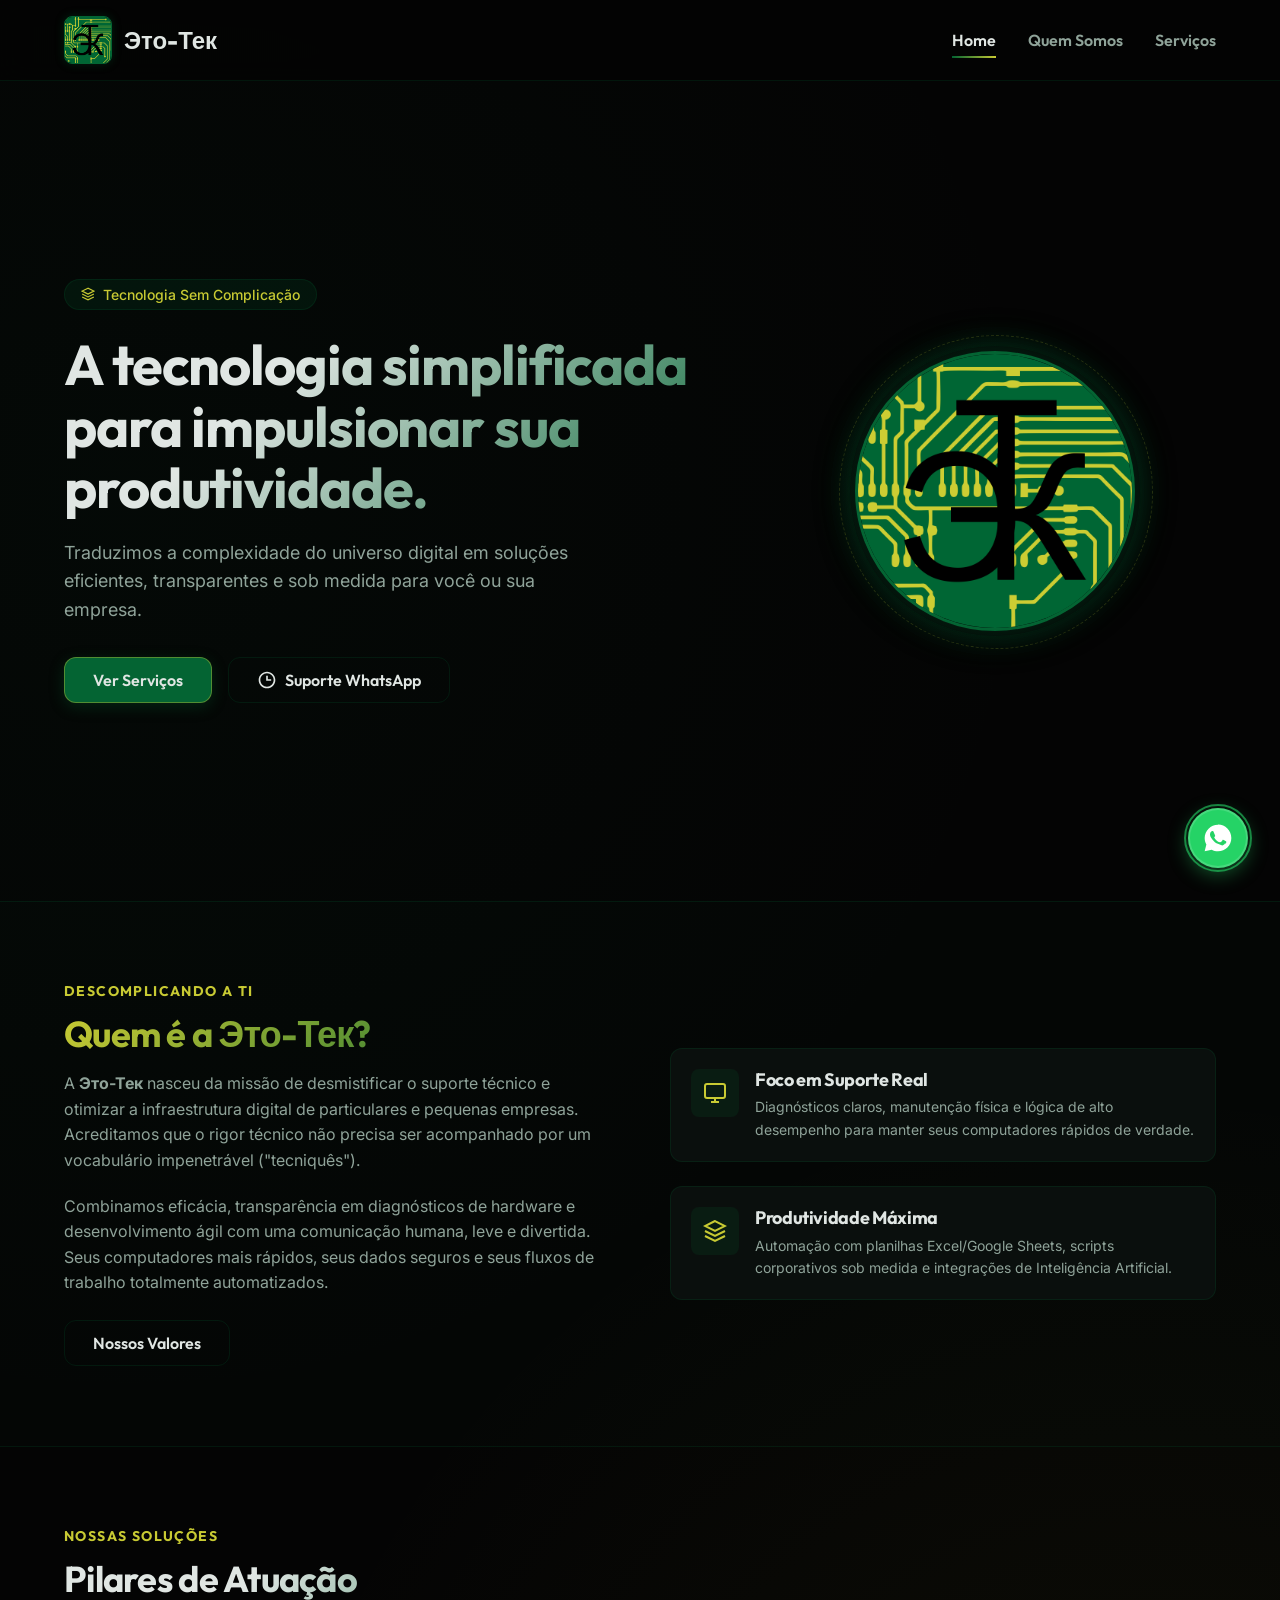
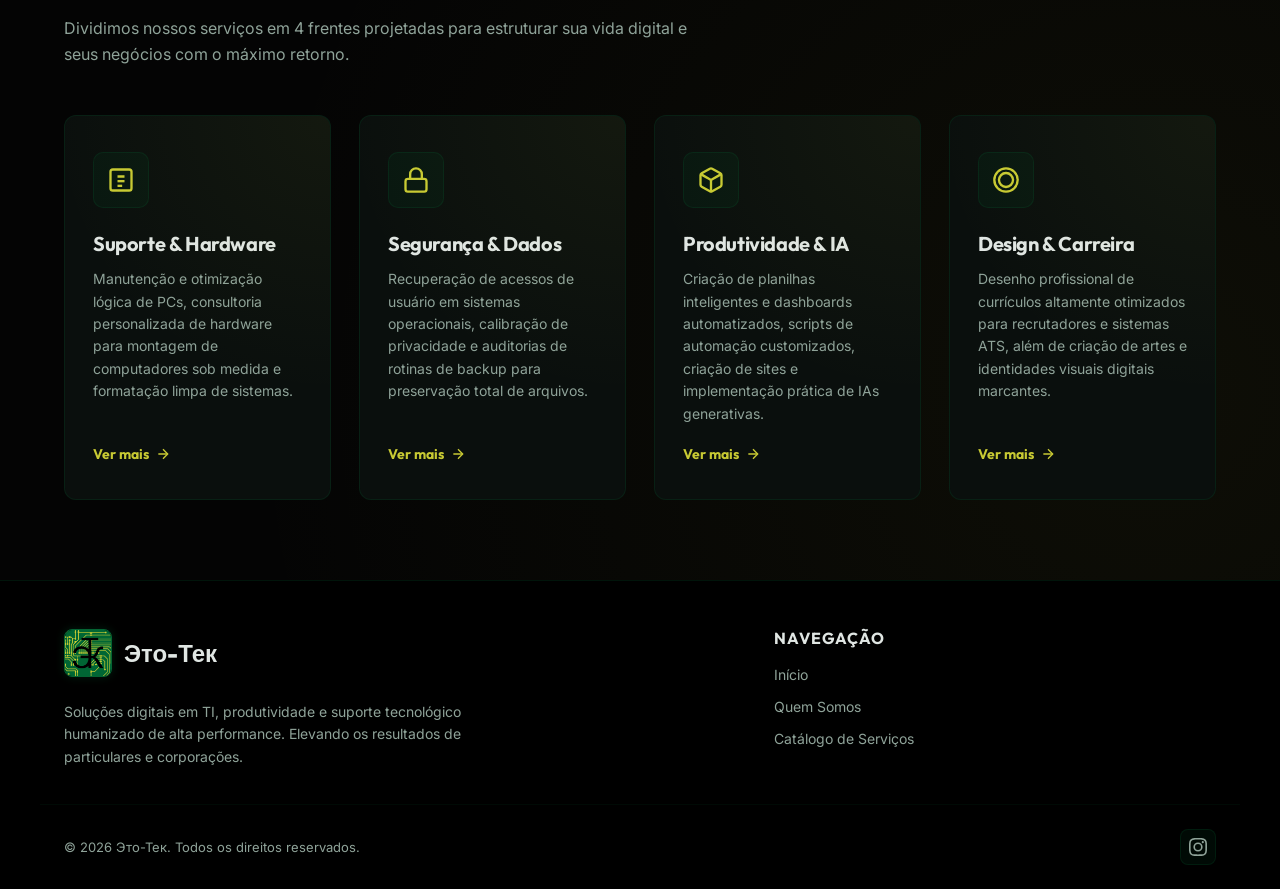
==== index.html @ 649f0152 "Quase totalmente completo | Corrida inicial para estruturar o projeto" ====
<!DOCTYPE html>
<html lang="pt-BR">
<head>
  <meta charset="UTF-8">
  <meta name="viewport" content="width=device-width, initial-scale=1.0">
  <meta name="description" content="Это-Тек (@eto_tek) - Soluções em TI, produtividade empresarial, suporte técnico, planilhas automatizadas, design de currículos e implementação de IA.">
  <title>Home | Это-Тек</title>
  <link rel="icon" href="assets/images/letras_etk.png" type="image/png">
  
  <!-- CSS Link -->
  <link rel="stylesheet" href="css/main.css">
</head>
<body>

  <!-- Navigation Header -->
  <header id="main-header">
    <div class="container nav-container">
      <a href="index.html" class="logo-link" id="nav-logo-link">
        <img src="assets/images/logo_etk.jpg" alt="Logo Это-Тек" class="logo-img">
        <span class="logo-text">Это-Тек</span>
      </a>
      
      <button class="menu-toggle" id="menu-toggle" aria-label="Abrir menu de navegação">
        <svg viewBox="0 0 24 24">
          <path d="M4 6h16M4 12h16M4 18h16" stroke="currentColor" stroke-width="2" stroke-linecap="round"/>
        </svg>
      </button>

      <ul class="nav-menu" id="nav-menu">
        <li><a href="index.html" class="nav-link" id="link-home">Home</a></li>
        <li><a href="sobre.html" class="nav-link" id="link-sobre">Quem Somos</a></li>
        <li><a href="servicos.html" class="nav-link" id="link-servicos">Serviços</a></li>
      </ul>
    </div>
  </header>

  <!-- Main Content Area -->
  <main>
    
    <!-- Hero Section -->
    <section class="hero-sec" id="home-hero">
      <div class="container hero-grid">
        <div class="hero-content">
          <div class="hero-tag" id="hero-tag-badge">
            <svg style="width: 14px; height: 14px; fill: none; stroke: currentColor; stroke-width: 2;" viewBox="0 0 24 24">
              <polygon points="12 2 2 7 12 12 22 7 12 2"/>
              <polyline points="2 17 12 22 22 17"/>
              <polyline points="2 12 12 17 22 12"/>
            </svg>
            Tecnologia Sem Complicação
          </div>
          <h1 class="hero-title text-gradient-green" id="main-title">A tecnologia simplificada para impulsionar sua produtividade.</h1>
          <p class="hero-desc" id="main-slogan">Traduzimos a complexidade do universo digital em soluções eficientes, transparentes e sob medida para você ou sua empresa.</p>
          <div class="hero-actions">
            <a href="servicos.html" class="btn btn-primary" id="hero-cta-services">Ver Serviços</a>
            <a href="#" class="btn btn-secondary whatsapp-float-trigger" id="hero-cta-contact">
              <svg style="width: 20px; height: 20px; fill: currentColor;" viewBox="0 0 24 24">
                <path d="M12 2C6.48 2 2 6.48 2 12C2 17.52 6.48 22 12 22C17.52 22 22 17.52 22 12C22 6.48 17.52 2 12 2M12 20C7.59 20 4 16.41 4 12C4 7.59 7.59 4 12 4C16.41 4 20 7.59 20 12C20 16.41 16.41 20 12 20M13 7H11V13H17V11H13V7Z"/>
              </svg>
              Suporte WhatsApp
            </a>
          </div>
        </div>
        <div class="hero-visual" id="hero-brand-visual">
          <div class="logo-glow-wrapper">
            <img src="assets/images/logo_etk.jpg" alt="Circuito Logotipo Это-Тек" class="hero-logo-img" id="hero-logo">
          </div>
        </div>
      </div>
    </section>

    <!-- Brief About Section -->
    <section class="home-about-sec" id="home-about">
      <div class="container home-about-grid">
        <div class="about-text-content">
          <span class="section-tag">Descomplicando a TI</span>
          <h2 class="section-title text-gradient-accent" id="about-section-title">Quem é a Это-Тек?</h2>
          <p style="margin-bottom: 20px;">A <strong>Это-Тек</strong> nasceu da missão de desmistificar o suporte técnico e otimizar a infraestrutura digital de particulares e pequenas empresas. Acreditamos que o rigor técnico não precisa ser acompanhado por um vocabulário impenetrável ("tecniquês").</p>
          <p style="margin-bottom: 24px;">Combinamos eficácia, transparência em diagnósticos de hardware e desenvolvimento ágil com uma comunicação humana, leve e divertida. Seus computadores mais rápidos, seus dados seguros e seus fluxos de trabalho totalmente automatizados.</p>
          <a href="sobre.html" class="btn btn-secondary" id="about-read-more">Nossos Valores</a>
        </div>
        <div class="about-features" id="about-features-container">
          
          <div class="about-feature-item">
            <div class="about-feature-icon">
              <svg viewBox="0 0 24 24" fill="none" stroke="currentColor" stroke-width="2">
                <rect x="2" y="3" width="20" height="14" rx="2" ry="2"/>
                <line x1="8" y1="21" x2="16" y2="21"/>
                <line x1="12" y1="17" x2="12" y2="21"/>
              </svg>
            </div>
            <div>
              <h3 class="about-feature-title">Foco em Suporte Real</h3>
              <p style="font-size: 14px;">Diagnósticos claros, manutenção física e lógica de alto desempenho para manter seus computadores rápidos de verdade.</p>
            </div>
          </div>

          <div class="about-feature-item">
            <div class="about-feature-icon">
              <svg viewBox="0 0 24 24" fill="none" stroke="currentColor" stroke-width="2">
                <polygon points="12 2 2 7 12 12 22 7 12 2"/>
                <polyline points="2 17 12 22 22 17"/>
                <polyline points="2 12 12 17 22 12"/>
              </svg>
            </div>
            <div>
              <h3 class="about-feature-title">Produtividade Máxima</h3>
              <p style="font-size: 14px;">Automação com planilhas Excel/Google Sheets, scripts corporativos sob medida e integrações de Inteligência Artificial.</p>
            </div>
          </div>

        </div>
      </div>
    </section>

    <!-- Pillars grid Section -->
    <section class="pillars-sec" id="home-pillars">
      <div class="container">
        <div class="section-header">
          <span class="section-tag">Nossas Soluções</span>
          <h2 class="section-title text-gradient-green" id="pillars-section-title">Pilares de Atuação</h2>
          <p>Dividimos nossos serviços em 4 frentes projetadas para estruturar sua vida digital e seus negócios com o máximo retorno.</p>
        </div>
        
        <div class="pillars-grid" id="pillars-container">
          
          <!-- Pilar 1 -->
          <div class="pillar-card" id="pillar-card-hardware">
            <div class="pillar-card-icon">
              <svg viewBox="0 0 24 24" fill="none" stroke="currentColor" stroke-width="2">
                <rect x="3" y="3" width="18" height="18" rx="2" ry="2"/>
                <line x1="9" y1="9" x2="15" y2="9"/>
                <line x1="9" y1="13" x2="15" y2="13"/>
                <line x1="9" y1="17" x2="13" y2="17"/>
              </svg>
            </div>
            <h3 class="pillar-card-title">Suporte &amp; Hardware</h3>
            <p class="pillar-card-desc">Manutenção e otimização lógica de PCs, consultoria personalizada de hardware para montagem de computadores sob medida e formatação limpa de sistemas.</p>
            <a href="servicos.html#hardware" class="pillar-card-link" id="link-pilar-1">
              Ver mais 
              <svg viewBox="0 0 24 24" fill="none" stroke="currentColor" stroke-width="2">
                <line x1="5" y1="12" x2="19" y2="12"/><polyline points="12 5 19 12 12 19"/>
              </svg>
            </a>
          </div>

          <!-- Pilar 2 -->
          <div class="pillar-card" id="pillar-card-security">
            <div class="pillar-card-icon">
              <svg viewBox="0 0 24 24" fill="none" stroke="currentColor" stroke-width="2">
                <rect x="3" y="11" width="18" height="11" rx="2" ry="2"/>
                <path d="M7 11V7a5 5 0 0 1 10 0v4"/>
              </svg>
            </div>
            <h3 class="pillar-card-title">Segurança &amp; Dados</h3>
            <p class="pillar-card-desc">Recuperação de acessos de usuário em sistemas operacionais, calibração de privacidade e auditorias de rotinas de backup para preservação total de arquivos.</p>
            <a href="servicos.html#seguranca" class="pillar-card-link" id="link-pilar-2">
              Ver mais 
              <svg viewBox="0 0 24 24" fill="none" stroke="currentColor" stroke-width="2">
                <line x1="5" y1="12" x2="19" y2="12"/><polyline points="12 5 19 12 12 19"/>
              </svg>
            </a>
          </div>

          <!-- Pilar 3 -->
          <div class="pillar-card" id="pillar-card-productivity">
            <div class="pillar-card-icon">
              <svg viewBox="0 0 24 24" fill="none" stroke="currentColor" stroke-width="2">
                <path d="M21 16V8a2 2 0 0 0-1-1.73l-7-4a2 2 0 0 0-2 0l-7 4A2 2 0 0 0 3 8v8a2 2 0 0 0 1 1.73l7 4a2 2 0 0 0 2 0l7-4A2 2 0 0 0 21 16z"/>
                <polyline points="3.27 6.96 12 12.01 20.73 6.96"/>
                <line x1="12" y1="22.08" x2="12" y2="12"/>
              </svg>
            </div>
            <h3 class="pillar-card-title">Produtividade &amp; IA</h3>
            <p class="pillar-card-desc">Criação de planilhas inteligentes e dashboards automatizados, scripts de automação customizados, criação de sites e implementação prática de IAs generativas.</p>
            <a href="servicos.html#produtividade" class="pillar-card-link" id="link-pilar-3">
              Ver mais 
              <svg viewBox="0 0 24 24" fill="none" stroke="currentColor" stroke-width="2">
                <line x1="5" y1="12" x2="19" y2="12"/><polyline points="12 5 19 12 12 19"/>
              </svg>
            </a>
          </div>

          <!-- Pilar 4 -->
          <div class="pillar-card" id="pillar-card-design">
            <div class="pillar-card-icon">
              <svg viewBox="0 0 24 24" fill="none" stroke="currentColor" stroke-width="2">
                <path d="M12 22C17.5228 22 22 17.5228 22 12C22 6.47715 17.5228 2 12 2C6.47715 2 2 6.47715 2 12C2 17.5228 6.47715 22 12 22Z"/>
                <path d="M12 18C15.3137 18 18 15.3137 18 12C18 8.68629 15.3137 6 12 6C8.68629 6 6 8.68629 6 12C6 15.3137 8.68629 18 12 18Z"/>
              </svg>
            </div>
            <h3 class="pillar-card-title">Design &amp; Carreira</h3>
            <p class="pillar-card-desc">Desenho profissional de currículos altamente otimizados para recrutadores e sistemas ATS, além de criação de artes e identidades visuais digitais marcantes.</p>
            <a href="servicos.html#design" class="pillar-card-link" id="link-pilar-4">
              Ver mais 
              <svg viewBox="0 0 24 24" fill="none" stroke="currentColor" stroke-width="2">
                <line x1="5" y1="12" x2="19" y2="12"/><polyline points="12 5 19 12 12 19"/>
              </svg>
            </a>
          </div>

        </div>
      </div>
    </section>

  </main>

  <!-- Floating WhatsApp Button -->
  <a href="#" class="whatsapp-float" id="whatsapp-floating-action" aria-label="Entrar em contato pelo WhatsApp">
    <svg viewBox="0 0 24 24">
      <path d="M12.01 2.01c-5.52 0-10 4.48-10 10 0 1.77.46 3.42 1.27 4.88L2 22l5.3-1.27c1.4.77 3 1.21 4.7 1.21 5.52 0 10-4.48 10-10 0-5.52-4.47-10-9.99-10zm5.18 14.18c-.28.77-1.4 1.4-1.96 1.4-.56 0-1.12-.28-3.36-1.21-2.8-1.21-4.62-4.06-4.76-4.25-.14-.19-1.12-1.48-1.12-2.83a2.9 2.9 0 0 1 .93-2.16c.28-.28.56-.42.84-.42.14 0 .28 0 .42.06.14.06.28.14.42.42.28.7 1.12 2.76 1.21 2.9.09.19.09.37 0 .56-.09.19-.28.37-.42.56-.14.14-.28.32-.14.56.56 1.03 1.26 1.87 2.06 2.48.8.61 1.63.93 2.29.93.37 0 .65-.19.84-.37.28-.28.84-.93.93-1.21.09-.28.28-.37.47-.28.23.09 1.49.7 1.77.84.28.14.47.28.56.42.09.14.09.7-.19 1.48z"/>
    </svg>
  </a>

  <!-- Footer -->
  <footer id="main-footer">
    <div class="container footer-grid">
      <div class="footer-brand" id="footer-brand-container">
        <a href="index.html" class="logo-link" style="margin-bottom: 8px;">
          <img src="assets/images/logo_etk.jpg" alt="Logo Это-Тек" class="logo-img">
          <span class="logo-text">Это-Тек</span>
        </a>
        <p class="footer-desc">Soluções digitais em TI, produtividade e suporte tecnológico humanizado de alta performance. Elevando os resultados de particulares e corporações.</p>
      </div>
      
      <div class="footer-nav" id="footer-nav-container">
        <h4 class="footer-nav-title">Navegação</h4>
        <ul class="footer-nav-links">
          <li><a href="index.html" class="footer-nav-link" id="footer-link-home">Início</a></li>
          <li><a href="sobre.html" class="footer-nav-link" id="footer-link-sobre">Quem Somos</a></li>
          <li><a href="servicos.html" class="footer-nav-link" id="footer-link-servicos">Catálogo de Serviços</a></li>
        </ul>
      </div>
    </div>
    
    <div class="container footer-bottom">
      <p class="copyright" id="footer-copyright">&copy; 2026 Это-Тек. Todos os direitos reservados.</p>
      <div class="footer-socials" id="footer-socials-container">
        <a href="https://instagram.com/eto_tek" target="_blank" class="social-link" id="social-link-instagram" aria-label="Seguir a Это-Тек no Instagram">
          <svg viewBox="0 0 24 24">
            <path d="M12 2.163c3.204 0 3.584.012 4.85.07 3.252.148 4.771 1.691 4.919 4.919.058 1.265.069 1.645.069 4.849 0 3.205-.012 3.584-.069 4.849-.149 3.225-1.664 4.771-4.919 4.919-1.266.058-1.644.07-4.85.07-3.204 0-3.584-.012-4.849-.07-3.26-.149-4.771-1.699-4.919-4.92-.058-1.265-.07-1.644-.07-4.849 0-3.204.013-3.583.07-4.849.149-3.227 1.664-4.771 4.919-4.919 1.266-.057 1.645-.069 4.849-.069zM12 0C8.741 0 8.333.014 7.053.072 2.695.272.273 2.69.073 7.051.014 8.333 0 8.741 0 12c0 3.259.014 3.668.072 4.948.2 4.358 2.618 6.78 6.98 6.98 1.281.058 1.689.072 4.948.072 3.259 0 3.668-.014 4.948-.072 4.354-.2 6.782-2.618 6.979-6.98.059-1.28.073-1.689.073-4.948 0-3.259-.014-3.667-.072-4.947-.196-4.354-2.617-6.78-6.979-6.98C15.668.014 15.259 0 12 0zm0 5.838a6.162 6.162 0 1 0 0 12.324 6.162 6.162 0 0 0 0-12.324zM12 16a4 4 0 1 1 0-8 4 4 0 0 1 0 8zm6.406-11.845a1.44 1.44 0 1 0 0 2.881 1.44 1.44 0 0 0 0-2.881z"/>
          </svg>
        </a>
      </div>
    </div>
  </footer>

  <!-- JS Link -->
  <script src="js/core.js"></script>
</body>
</html>
---- css/main.css ----
@import url('https://fonts.googleapis.com/css2?family=Inter:wght@300;400;500;600&family=Outfit:wght@400;600;700;800&display=swap');

:root {
  --color-bg: #040404;
  --color-bg-card: #0a0f0d;
  --color-bg-nav: rgba(4, 4, 4, 0.85);
  --color-primary: #046433;
  --color-primary-rgb: 4, 100, 51;
  --color-accent: #c8ca33;
  --color-accent-rgb: 200, 202, 51;
  --color-text: #e0e6e3;
  --color-text-muted: #8fa399;
  --color-black: #000000;
  --font-title: 'Outfit', sans-serif;
  --font-body: 'Inter', sans-serif;
  --border-radius: 12px;
  --transition: all 0.3s cubic-bezier(0.4, 0, 0.2, 1);
  --border-light: rgba(4, 100, 51, 0.2);
  --border-accent: rgba(200, 202, 51, 0.2);
}

/* Base resets */
* {
  margin: 0;
  padding: 0;
  box-sizing: border-box;
}

html {
  scroll-behavior: smooth;
  background-color: var(--color-bg);
  color: var(--color-text);
  font-family: var(--font-body);
  -webkit-font-smoothing: antialiased;
}

body {
  min-height: 100vh;
  display: flex;
  flex-direction: column;
  overflow-x: hidden;
  position: relative;
}

/* Background grid patterns */
body::before {
  content: "";
  position: absolute;
  top: 0;
  left: 0;
  width: 100%;
  height: 100%;
  background-image: 
    radial-gradient(circle at 10% 20%, rgba(4, 100, 51, 0.05) 0%, transparent 40%),
    radial-gradient(circle at 90% 80%, rgba(200, 202, 51, 0.05) 0%, transparent 40%);
  z-index: -1;
  pointer-events: none;
}

a {
  text-decoration: none;
  color: inherit;
  transition: var(--transition);
}

img {
  max-width: 100%;
  height: auto;
  display: block;
}

/* Typography elements */
h1, h2, h3, h4, h5, h6 {
  font-family: var(--font-title);
  font-weight: 700;
  letter-spacing: -0.02em;
  line-height: 1.2;
}

p {
  font-weight: 400;
  line-height: 1.6;
  color: var(--color-text-muted);
}

.text-gradient-green {
  background: linear-gradient(135deg, var(--color-text) 30%, var(--color-primary) 100%);
  -webkit-background-clip: text;
  -webkit-text-fill-color: transparent;
}

.text-gradient-accent {
  background: linear-gradient(135deg, var(--color-accent) 0%, var(--color-primary) 100%);
  -webkit-background-clip: text;
  -webkit-text-fill-color: transparent;
}

/* Layout Containers */
.container {
  width: 100%;
  max-width: 1200px;
  margin: 0 auto;
  padding: 0 24px;
}

/* Header & Navigation */
header {
  position: sticky;
  top: 0;
  z-index: 100;
  background-color: var(--color-bg-nav);
  backdrop-filter: blur(12px);
  -webkit-backdrop-filter: blur(12px);
  border-bottom: 1px solid var(--border-light);
  transition: var(--transition);
}

.nav-container {
  display: flex;
  justify-content: space-between;
  align-items: center;
  height: 80px;
}

.logo-link {
  display: flex;
  align-items: center;
  gap: 12px;
}

.logo-img {
  height: 48px;
  width: auto;
  border-radius: 8px;
  border: 1px solid var(--color-primary);
  box-shadow: 0 0 10px rgba(4, 100, 51, 0.3);
}

.logo-text {
  font-family: var(--font-title);
  font-size: 24px;
  font-weight: 800;
  color: var(--color-text);
}

.logo-dot {
  color: var(--color-accent);
}

.nav-menu {
  display: flex;
  align-items: center;
  gap: 32px;
  list-style: none;
}

.nav-link {
  font-family: var(--font-title);
  font-weight: 600;
  font-size: 16px;
  color: var(--color-text-muted);
  position: relative;
  padding: 8px 0;
}

.nav-link::after {
  content: "";
  position: absolute;
  bottom: 0;
  left: 0;
  width: 0;
  height: 2px;
  background: linear-gradient(90deg, var(--color-primary) 0%, var(--color-accent) 100%);
  transition: var(--transition);
}

.nav-link:hover, .nav-link.active {
  color: var(--color-text);
}

.nav-link.active::after, .nav-link:hover::after {
  width: 100%;
}

.menu-toggle {
  display: none;
  background: none;
  border: none;
  color: var(--color-text);
  cursor: pointer;
  padding: 4px;
}

.menu-toggle svg {
  width: 28px;
  height: 28px;
  stroke: var(--color-text);
  stroke-width: 2;
  fill: none;
}

/* Buttons */
.btn {
  display: inline-flex;
  align-items: center;
  justify-content: center;
  gap: 8px;
  padding: 12px 28px;
  border-radius: var(--border-radius);
  font-family: var(--font-title);
  font-weight: 600;
  font-size: 16px;
  cursor: pointer;
  transition: var(--transition);
}

.btn-primary {
  background-color: var(--color-primary);
  color: var(--color-text);
  border: 1px solid rgba(200, 202, 51, 0.4);
  box-shadow: 0 4px 15px rgba(4, 100, 51, 0.3);
}

.btn-primary:hover {
  background-color: transparent;
  color: var(--color-accent);
  border-color: var(--color-accent);
  box-shadow: 0 0 15px rgba(200, 202, 51, 0.4);
  transform: translateY(-2px);
}

.btn-secondary {
  background-color: transparent;
  color: var(--color-text);
  border: 1px solid var(--border-light);
}

.btn-secondary:hover {
  background-color: rgba(4, 100, 51, 0.1);
  border-color: var(--color-primary);
  color: var(--color-text);
  transform: translateY(-2px);
}

/* Sections Base */
section {
  padding: 80px 0;
}

.section-header {
  max-width: 650px;
  margin-bottom: 48px;
}

.section-tag {
  color: var(--color-accent);
  font-family: var(--font-title);
  font-weight: 700;
  font-size: 14px;
  text-transform: uppercase;
  letter-spacing: 0.1em;
  margin-bottom: 12px;
  display: block;
}

.section-title {
  font-size: 36px;
  margin-bottom: 16px;
}

/* Hero Section */
.hero-sec {
  min-height: calc(100vh - 80px);
  display: flex;
  align-items: center;
  position: relative;
  padding: 60px 0;
}

.hero-grid {
  display: grid;
  grid-template-columns: 1.2fr 0.8fr;
  align-items: center;
  gap: 48px;
}

.hero-content {
  display: flex;
  flex-direction: column;
  align-items: flex-start;
}

.hero-tag {
  display: inline-flex;
  align-items: center;
  gap: 8px;
  background-color: rgba(4, 100, 51, 0.15);
  border: 1px solid var(--border-light);
  padding: 6px 16px;
  border-radius: 50px;
  font-size: 14px;
  font-weight: 500;
  color: var(--color-accent);
  margin-bottom: 24px;
}

.hero-title {
  font-size: 56px;
  line-height: 1.1;
  margin-bottom: 20px;
}

.hero-desc {
  font-size: 18px;
  margin-bottom: 32px;
  max-width: 550px;
}

.hero-actions {
  display: flex;
  gap: 16px;
  flex-wrap: wrap;
}

.hero-visual {
  display: flex;
  justify-content: center;
  align-items: center;
  position: relative;
}

.logo-glow-wrapper {
  position: relative;
  border-radius: 50%;
  padding: 16px;
  background: radial-gradient(circle, rgba(4, 100, 51, 0.15) 0%, transparent 70%);
}

.logo-glow-wrapper::before {
  content: "";
  position: absolute;
  top: 0;
  left: 0;
  width: 100%;
  height: 100%;
  border-radius: 50%;
  border: 1.5px dashed rgba(200, 202, 51, 0.2);
  animation: rotateClockwise 25s linear infinite;
}

.logo-glow-wrapper::after {
  content: "";
  position: absolute;
  top: 10px;
  left: 10px;
  right: 10px;
  bottom: 10px;
  border-radius: 50%;
  border: 1px solid rgba(4, 100, 51, 0.1);
  box-shadow: 0 0 30px rgba(4, 100, 51, 0.2);
}

.hero-logo-img {
  width: 280px;
  height: 280px;
  object-fit: cover;
  border-radius: 50%;
  border: 3px solid var(--color-primary);
  box-shadow: 0 0 40px rgba(4, 100, 51, 0.4);
  position: relative;
  z-index: 2;
}

/* Quem Somos Section on Home */
.home-about-sec {
  border-top: 1px solid var(--border-light);
  background-color: rgba(4, 100, 51, 0.02);
}

.home-about-grid {
  display: grid;
  grid-template-columns: 1fr 1fr;
  gap: 60px;
  align-items: center;
}

.about-features {
  display: grid;
  grid-template-columns: 1fr;
  gap: 24px;
}

.about-feature-item {
  display: flex;
  gap: 16px;
  padding: 20px;
  background-color: var(--color-bg-card);
  border-radius: var(--border-radius);
  border: 1px solid var(--border-light);
}

.about-feature-icon {
  flex-shrink: 0;
  width: 48px;
  height: 48px;
  background-color: rgba(4, 100, 51, 0.15);
  border-radius: 8px;
  display: flex;
  align-items: center;
  justify-content: center;
  color: var(--color-accent);
}

.about-feature-icon svg {
  width: 24px;
  height: 24px;
}

.about-feature-title {
  font-size: 18px;
  color: var(--color-text);
  margin-bottom: 6px;
}

/* Glassmorphic Cards for Pillars Grid */
.pillars-sec {
  border-top: 1px solid var(--border-light);
}

.pillars-grid {
  display: grid;
  grid-template-columns: repeat(auto-fit, minmax(260px, 1fr));
  gap: 28px;
}

.pillar-card {
  background-color: var(--color-bg-card);
  border: 1px solid var(--border-light);
  border-radius: var(--border-radius);
  padding: 36px 28px;
  transition: var(--transition);
  position: relative;
  overflow: hidden;
  display: flex;
  flex-direction: column;
}

.pillar-card::before {
  content: "";
  position: absolute;
  top: 0;
  left: 0;
  width: 100%;
  height: 100%;
  background: radial-gradient(circle at top right, rgba(200, 202, 51, 0.05), transparent 60%);
  pointer-events: none;
}

.pillar-card:hover {
  transform: translateY(-6px);
  border-color: var(--color-accent);
  box-shadow: 0 8px 30px rgba(4, 100, 51, 0.15);
}

.pillar-card-icon {
  width: 56px;
  height: 56px;
  background-color: rgba(4, 100, 51, 0.1);
  border: 1.5px solid var(--border-light);
  border-radius: 10px;
  display: flex;
  align-items: center;
  justify-content: center;
  color: var(--color-accent);
  margin-bottom: 24px;
  transition: var(--transition);
}

.pillar-card:hover .pillar-card-icon {
  background-color: var(--color-accent);
  color: var(--color-black);
  border-color: var(--color-accent);
  box-shadow: 0 0 15px rgba(200, 202, 51, 0.3);
}

.pillar-card-icon svg {
  width: 28px;
  height: 28px;
}

.pillar-card-title {
  font-size: 20px;
  margin-bottom: 12px;
  color: var(--color-text);
}

.pillar-card-desc {
  font-size: 14px;
  margin-bottom: 20px;
  flex-grow: 1;
}

.pillar-card-link {
  display: inline-flex;
  align-items: center;
  gap: 6px;
  font-family: var(--font-title);
  font-weight: 700;
  font-size: 14px;
  color: var(--color-accent);
}

.pillar-card-link svg {
  width: 16px;
  height: 16px;
  transition: var(--transition);
}

.pillar-card:hover .pillar-card-link svg {
  transform: translateX(4px);
}

/* SOBRE PAGE STYLES */
.sobre-hero-sec {
  padding-bottom: 40px;
  border-bottom: 1px solid var(--border-light);
}

.sobre-hero-grid {
  display: grid;
  grid-template-columns: 1fr 1fr;
  gap: 48px;
  align-items: center;
}

.sobre-hero-content h1 {
  font-size: 48px;
  margin-bottom: 24px;
}

.sobre-image-wrapper {
  display: flex;
  justify-content: center;
}

.sobre-image-container {
  border-radius: var(--border-radius);
  border: 1px solid var(--border-light);
  overflow: hidden;
  box-shadow: 0 10px 30px rgba(4, 100, 51, 0.2);
  max-width: 420px;
}

.sobre-image-container img {
  filter: grayscale(10%) contrast(105%);
}

.valores-sec {
  background-color: rgba(4, 100, 51, 0.01);
}

.valores-grid {
  display: grid;
  grid-template-columns: repeat(auto-fit, minmax(220px, 1fr));
  gap: 24px;
}

.valor-card {
  background-color: var(--color-bg-card);
  border: 1px solid var(--border-light);
  border-radius: var(--border-radius);
  padding: 28px;
  text-align: center;
}

.valor-icon {
  width: 48px;
  height: 48px;
  margin: 0 auto 16px;
  background-color: rgba(200, 202, 51, 0.15);
  border-radius: 50%;
  display: flex;
  align-items: center;
  justify-content: center;
  color: var(--color-accent);
}

.valor-icon svg {
  width: 24px;
  height: 24px;
}

.valor-title {
  font-size: 18px;
  margin-bottom: 8px;
  color: var(--color-text);
}

.valor-desc {
  font-size: 13.5px;
}

/* Instagram Showcase Section */
.instagram-sec {
  border-top: 1px solid var(--border-light);
  background-color: rgba(4, 100, 51, 0.02);
}

.instagram-grid {
  display: grid;
  grid-template-columns: 1fr 1fr;
  gap: 60px;
  align-items: center;
}

.instagram-mockup {
  display: flex;
  justify-content: center;
  position: relative;
}

.ig-card {
  width: 100%;
  max-width: 380px;
  background-color: var(--color-bg-card);
  border: 1.5px solid var(--color-accent);
  border-radius: var(--border-radius);
  overflow: hidden;
  box-shadow: 0 15px 35px rgba(200, 202, 51, 0.1);
}

.ig-header {
  display: flex;
  align-items: center;
  justify-content: space-between;
  padding: 16px;
  border-bottom: 1px solid rgba(4, 100, 51, 0.15);
}

.ig-profile {
  display: flex;
  align-items: center;
  gap: 10px;
}

.ig-avatar {
  width: 32px;
  height: 32px;
  border-radius: 50%;
  border: 1.5px solid var(--color-accent);
  display: flex;
  align-items: center;
  justify-content: center;
  overflow: hidden;
}

.ig-avatar img {
  width: 100%;
  height: 100%;
  object-fit: cover;
}

.ig-username {
  font-size: 14px;
  font-weight: 600;
  color: var(--color-text);
}

.ig-badge {
  color: var(--color-accent);
  font-size: 12px;
}

.ig-content {
  position: relative;
  aspect-ratio: 1;
  background: linear-gradient(135deg, var(--color-black) 0%, rgba(4, 100, 51, 0.3) 100%);
  display: flex;
  align-items: center;
  justify-content: center;
  overflow: hidden;
}

.ig-content::after {
  content: "";
  position: absolute;
  width: 140%;
  height: 140%;
  background: 
    repeating-linear-gradient(0deg, rgba(200, 202, 51, 0.05) 0px, rgba(200, 202, 51, 0.05) 1px, transparent 1px, transparent 15px),
    repeating-linear-gradient(90deg, rgba(200, 202, 51, 0.05) 0px, rgba(200, 202, 51, 0.05) 1px, transparent 1px, transparent 15px);
  z-index: 1;
}

.ig-graphic {
  z-index: 2;
  text-align: center;
  display: flex;
  flex-direction: column;
  align-items: center;
  gap: 12px;
}

.ig-graphic-icon {
  width: 80px;
  height: 80px;
  background-color: rgba(4, 100, 51, 0.2);
  border: 2px solid var(--color-accent);
  border-radius: 50%;
  display: flex;
  align-items: center;
  justify-content: center;
  color: var(--color-accent);
  animation: glowPulse 2s infinite ease-in-out;
}

.ig-graphic-icon svg {
  width: 40px;
  height: 40px;
}

.ig-graphic-text {
  font-family: var(--font-title);
  font-size: 20px;
  font-weight: 700;
  color: var(--color-text);
  letter-spacing: 0.05em;
  background-color: rgba(4, 4, 4, 0.8);
  padding: 6px 16px;
  border-radius: 4px;
  border: 1px solid var(--border-light);
}

.ig-actions {
  display: flex;
  gap: 16px;
  padding: 16px;
  font-size: 20px;
  border-top: 1px solid rgba(4, 100, 51, 0.1);
  color: var(--color-text);
}

.ig-caption-box {
  padding: 0 16px 16px;
}

.ig-likes {
  font-size: 13px;
  font-weight: 600;
  margin-bottom: 6px;
  display: block;
}

.ig-caption {
  font-size: 13px;
}

.ig-hashtag {
  color: var(--color-accent);
}

/* SERVICOS PAGE STYLES */
.servicos-hero-sec {
  padding-bottom: 20px;
}

/* Banner de Metas Futuras (Em Desenvolvimento) */
.development-banner {
  background-color: rgba(200, 202, 51, 0.06);
  border: 1px dashed var(--color-accent);
  border-radius: var(--border-radius);
  padding: 24px 30px;
  margin-top: 24px;
  display: flex;
  align-items: center;
  gap: 20px;
  position: relative;
  overflow: hidden;
}

.development-banner::before {
  content: "";
  position: absolute;
  top: 0;
  left: 0;
  height: 100%;
  width: 4px;
  background-color: var(--color-accent);
}

.dev-banner-icon {
  flex-shrink: 0;
  width: 48px;
  height: 48px;
  background-color: rgba(200, 202, 51, 0.15);
  border-radius: 50%;
  display: flex;
  align-items: center;
  justify-content: center;
  color: var(--color-accent);
  animation: glowPulse 2s infinite ease-in-out;
}

.dev-banner-icon svg {
  width: 24px;
  height: 24px;
}

.dev-banner-content h4 {
  font-size: 18px;
  color: var(--color-text);
  margin-bottom: 4px;
}

.dev-banner-content p {
  font-size: 13.5px;
  color: var(--color-text-muted);
}

/* Category Sections */
.servicos-cat-sec {
  border-top: 1px solid var(--border-light);
  padding: 60px 0;
}

.servicos-cat-sec:nth-child(even) {
  background-color: rgba(4, 100, 51, 0.01);
}

.servicos-grid {
  display: grid;
  grid-template-columns: repeat(auto-fit, minmax(320px, 1fr));
  gap: 24px;
  margin-top: 36px;
}

.service-detail-card {
  background-color: var(--color-bg-card);
  border: 1px solid var(--border-light);
  border-radius: var(--border-radius);
  padding: 28px;
  transition: var(--transition);
  display: flex;
  flex-direction: column;
}

.service-detail-card:hover {
  border-color: var(--color-primary);
  transform: translateY(-4px);
  box-shadow: 0 6px 20px rgba(4, 100, 51, 0.1);
}

.service-card-header {
  display: flex;
  align-items: center;
  gap: 16px;
  margin-bottom: 16px;
}

.service-card-number {
  font-family: var(--font-title);
  font-size: 14px;
  font-weight: 700;
  color: var(--color-accent);
  background-color: rgba(200, 202, 51, 0.1);
  padding: 4px 10px;
  border-radius: 4px;
}

.service-card-title {
  font-size: 18px;
  color: var(--color-text);
}

.service-card-desc {
  font-size: 14px;
  flex-grow: 1;
}

/* Floating WhatsApp Button */
.whatsapp-float {
  position: fixed;
  bottom: 32px;
  right: 32px;
  width: 60px;
  height: 60px;
  background-color: #25d366;
  border-radius: 50%;
  display: flex;
  align-items: center;
  justify-content: center;
  color: #ffffff;
  box-shadow: 0 6px 20px rgba(37, 211, 102, 0.4);
  z-index: 999;
  transition: var(--transition);
  cursor: pointer;
  border: 2px solid rgba(255, 255, 255, 0.15);
}

.whatsapp-float::before {
  content: "";
  position: absolute;
  top: -6px;
  left: -6px;
  right: -6px;
  bottom: -6px;
  border-radius: 50%;
  border: 2px solid #25d366;
  opacity: 0.6;
  animation: pulseScale 1.8s infinite ease-out;
  pointer-events: none;
}

.whatsapp-float:hover {
  transform: scale(1.08) translateY(-4px);
  background-color: #20ba5a;
  box-shadow: 0 8px 25px rgba(37, 211, 102, 0.6);
}

.whatsapp-float svg {
  width: 32px;
  height: 32px;
  fill: currentColor;
}

/* FOOTER */
footer {
  margin-top: auto;
  background-color: var(--color-black);
  border-top: 1px solid var(--border-light);
  padding: 48px 0 24px;
  position: relative;
}

.footer-grid {
  display: grid;
  grid-template-columns: 1.2fr 0.8fr;
  gap: 48px;
  align-items: flex-start;
  margin-bottom: 36px;
}

.footer-brand {
  display: flex;
  flex-direction: column;
  gap: 16px;
}

.footer-desc {
  font-size: 14px;
  max-width: 400px;
}

.footer-nav {
  display: flex;
  flex-direction: column;
  gap: 16px;
}

.footer-nav-title {
  font-family: var(--font-title);
  font-size: 16px;
  font-weight: 700;
  text-transform: uppercase;
  color: var(--color-text);
  letter-spacing: 0.05em;
}

.footer-nav-links {
  display: flex;
  flex-direction: column;
  gap: 12px;
  list-style: none;
}

.footer-nav-link {
  font-size: 14px;
  color: var(--color-text-muted);
}

.footer-nav-link:hover {
  color: var(--color-accent);
  padding-left: 4px;
}

.footer-bottom {
  border-top: 1px solid rgba(4, 100, 51, 0.1);
  padding-top: 24px;
  display: flex;
  justify-content: space-between;
  align-items: center;
  flex-wrap: wrap;
  gap: 16px;
}

.copyright {
  font-size: 13px;
  color: var(--color-text-muted);
}

.footer-socials {
  display: flex;
  gap: 16px;
}

.social-link {
  width: 36px;
  height: 36px;
  background-color: rgba(4, 100, 51, 0.1);
  border: 1px solid var(--border-light);
  border-radius: 8px;
  display: flex;
  align-items: center;
  justify-content: center;
  color: var(--color-text-muted);
  transition: var(--transition);
}

.social-link:hover {
  background-color: var(--color-accent);
  color: var(--color-black);
  border-color: var(--color-accent);
  box-shadow: 0 0 10px rgba(200, 202, 51, 0.3);
  transform: translateY(-2px);
}

.social-link svg {
  width: 18px;
  height: 18px;
  fill: currentColor;
}

/* Animations */
@keyframes rotateClockwise {
  from {
    transform: rotate(0deg);
  }
  to {
    transform: rotate(360deg);
  }
}

@keyframes glowPulse {
  0% {
    box-shadow: 0 0 5px rgba(200, 202, 51, 0.2);
  }
  50% {
    box-shadow: 0 0 20px rgba(200, 202, 51, 0.5);
  }
  100% {
    box-shadow: 0 0 5px rgba(200, 202, 51, 0.2);
  }
}

@keyframes pulseScale {
  0% {
    transform: scale(1);
    opacity: 0.8;
  }
  100% {
    transform: scale(1.3);
    opacity: 0;
  }
}

/* Media Queries for Mobile Responsiveness */
@media (max-width: 991px) {
  .hero-grid {
    grid-template-columns: 1fr;
    gap: 40px;
    text-align: center;
  }
  
  .hero-content {
    align-items: center;
  }
  
  .hero-actions {
    justify-content: center;
  }
  
  .sobre-hero-grid, .instagram-grid, .home-about-grid {
    grid-template-columns: 1fr;
    gap: 40px;
  }
  
  .instagram-grid {
    text-align: center;
  }
  
  .instagram-mockup {
    order: -1;
  }
}

@media (max-width: 768px) {
  section {
    padding: 60px 0;
  }
  
  .hero-title {
    font-size: 40px;
  }
  
  .hero-logo-img {
    width: 220px;
    height: 220px;
  }
  
  .menu-toggle {
    display: block;
  }
  
  .nav-menu {
    position: fixed;
    top: 80px;
    left: -100%;
    width: 100%;
    height: calc(100vh - 80px);
    background-color: var(--color-bg);
    flex-direction: column;
    padding: 48px 24px;
    gap: 24px;
    border-top: 1px solid var(--border-light);
    transition: var(--transition);
  }
  
  .nav-menu.open {
    left: 0;
  }
  
  .footer-grid {
    grid-template-columns: 1fr;
    gap: 32px;
  }
  
  .whatsapp-float {
    bottom: 24px;
    right: 24px;
    width: 52px;
    height: 52px;
  }
  
  .whatsapp-float svg {
    width: 28px;
    height: 28px;
  }
}
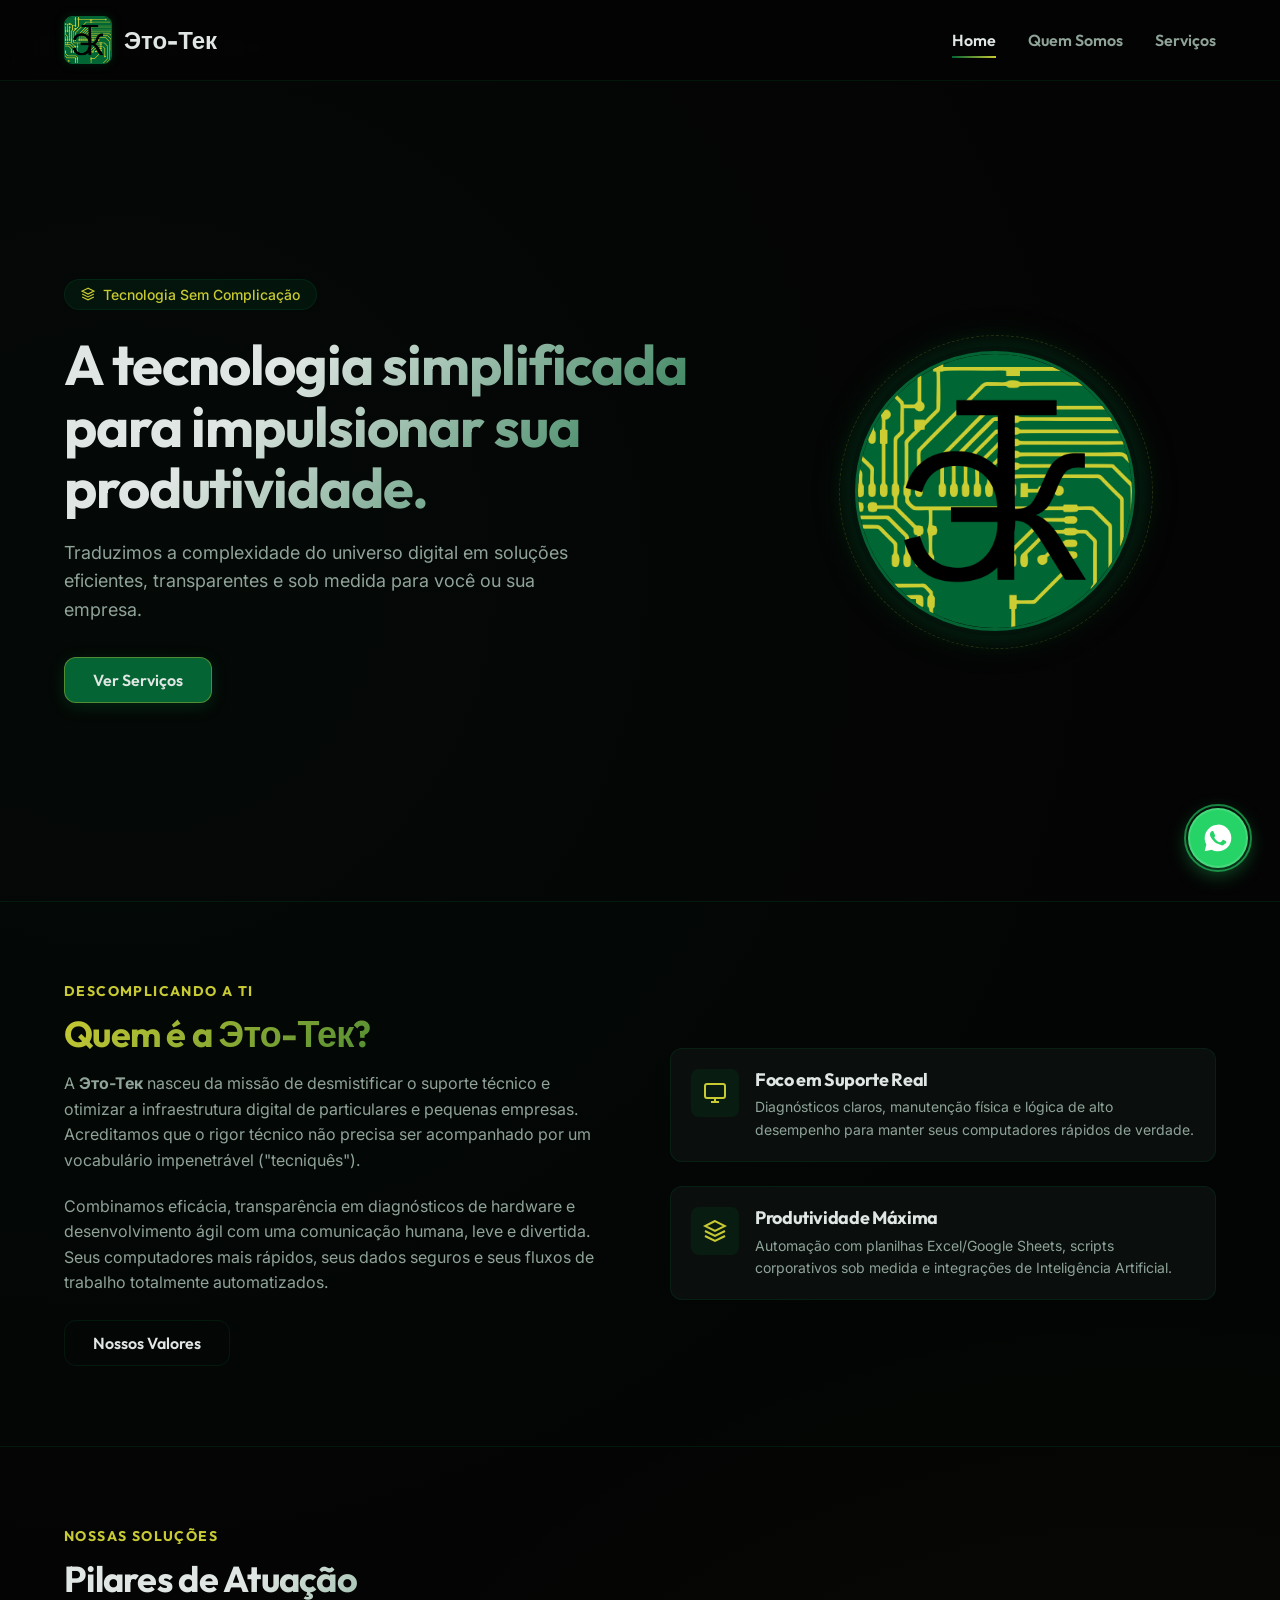
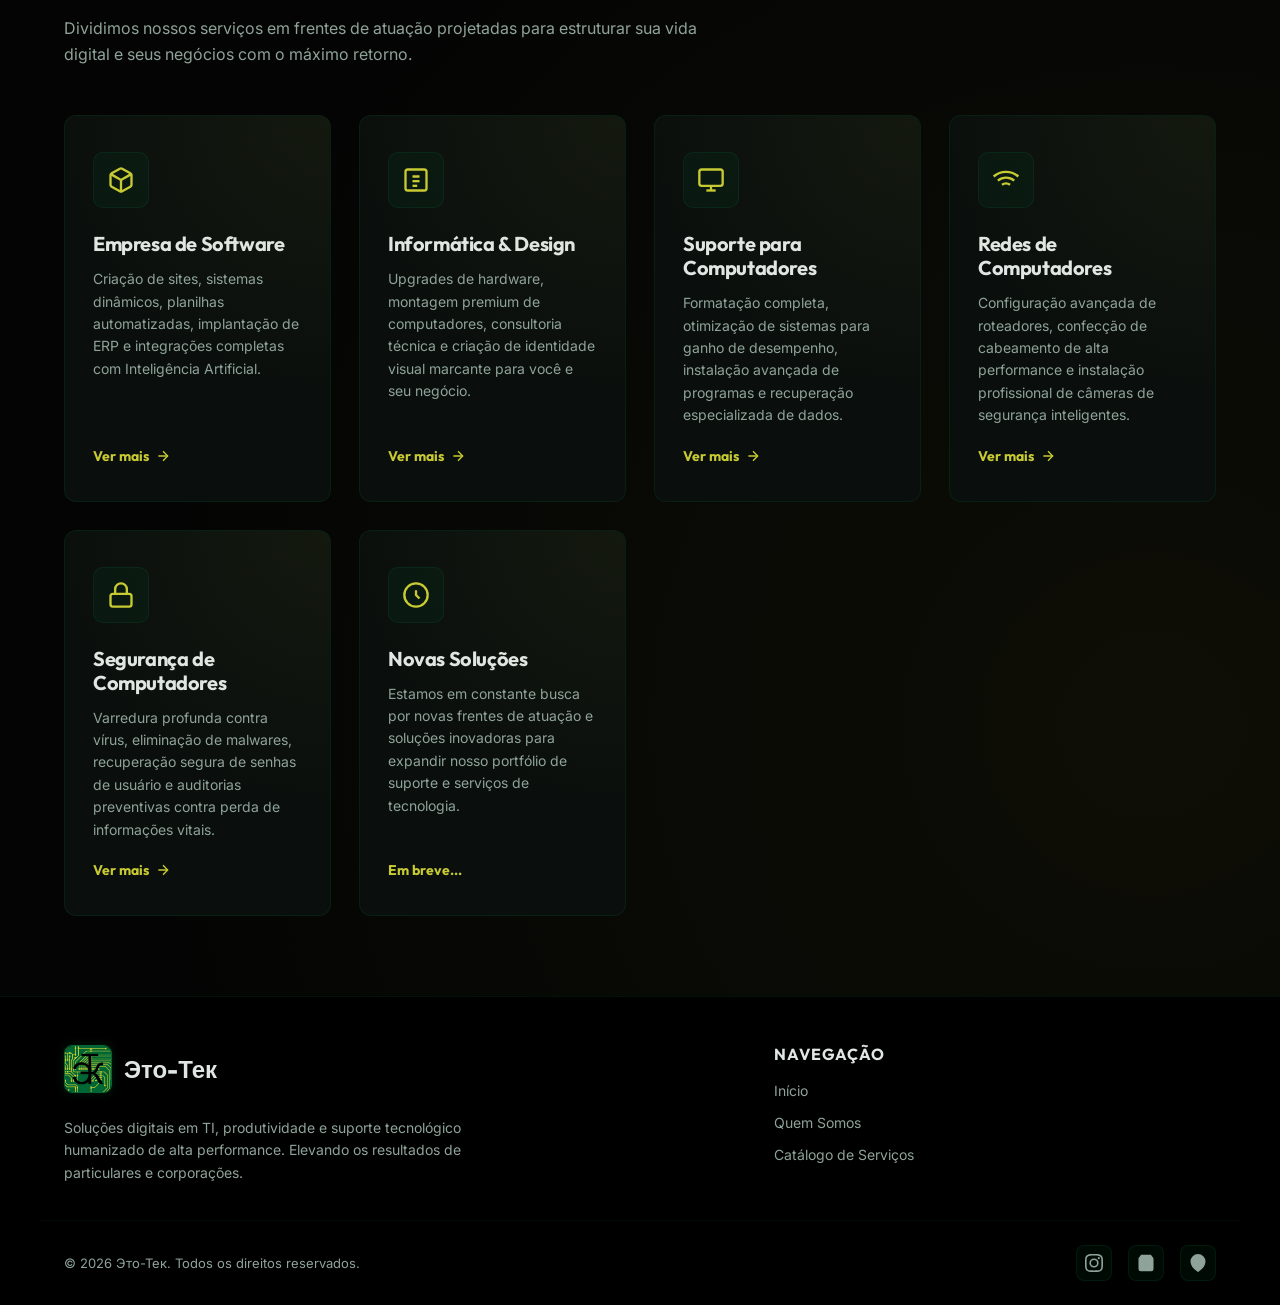
==== commit 5e1ebb22: "Atualizacao das frentes de operacao da empresa | Ajuste de acessibilidade em textos alternativos" ====
--- a/index.html
+++ b/index.html
@@ -53,12 +53,6 @@
           <p class="hero-desc" id="main-slogan">Traduzimos a complexidade do universo digital em soluções eficientes, transparentes e sob medida para você ou sua empresa.</p>
           <div class="hero-actions">
             <a href="servicos.html" class="btn btn-primary" id="hero-cta-services">Ver Serviços</a>
-            <a href="#" class="btn btn-secondary whatsapp-float-trigger" id="hero-cta-contact">
-              <svg style="width: 20px; height: 20px; fill: currentColor;" viewBox="0 0 24 24">
-                <path d="M12 2C6.48 2 2 6.48 2 12C2 17.52 6.48 22 12 22C17.52 22 22 17.52 22 12C22 6.48 17.52 2 12 2M12 20C7.59 20 4 16.41 4 12C4 7.59 7.59 4 12 4C16.41 4 20 7.59 20 12C20 16.41 16.41 20 12 20M13 7H11V13H17V11H13V7Z"/>
-              </svg>
-              Suporte WhatsApp
-            </a>
           </div>
         </div>
         <div class="hero-visual" id="hero-brand-visual">
@@ -119,13 +113,32 @@
         <div class="section-header">
           <span class="section-tag">Nossas Soluções</span>
           <h2 class="section-title text-gradient-green" id="pillars-section-title">Pilares de Atuação</h2>
-          <p>Dividimos nossos serviços em 4 frentes projetadas para estruturar sua vida digital e seus negócios com o máximo retorno.</p>
+          <p>Dividimos nossos serviços em frentes de atuação projetadas para estruturar sua vida digital e seus negócios com o máximo retorno.</p>
         </div>
         
         <div class="pillars-grid" id="pillars-container">
           
           <!-- Pilar 1 -->
-          <div class="pillar-card" id="pillar-card-hardware">
+          <div class="pillar-card" id="pillar-card-software">
+            <div class="pillar-card-icon">
+              <svg viewBox="0 0 24 24" fill="none" stroke="currentColor" stroke-width="2">
+                <path d="M21 16V8a2 2 0 0 0-1-1.73l-7-4a2 2 0 0 0-2 0l-7 4A2 2 0 0 0 3 8v8a2 2 0 0 0 1 1.73l7 4a2 2 0 0 0 2 0l7-4A2 2 0 0 0 21 16z"/>
+                <polyline points="3.27 6.96 12 12.01 20.73 6.96"/>
+                <line x1="12" y1="22.08" x2="12" y2="12"/>
+              </svg>
+            </div>
+            <h3 class="pillar-card-title">Empresa de Software</h3>
+            <p class="pillar-card-desc">Criação de sites, sistemas dinâmicos, planilhas automatizadas, implantação de ERP e integrações completas com Inteligência Artificial.</p>
+            <a href="servicos.html#software" class="pillar-card-link" id="link-pilar-1">
+              Ver mais 
+              <svg viewBox="0 0 24 24" fill="none" stroke="currentColor" stroke-width="2">
+                <line x1="5" y1="12" x2="19" y2="12"/><polyline points="12 5 19 12 12 19"/>
+              </svg>
+            </a>
+          </div>
+
+          <!-- Pilar 2 -->
+          <div class="pillar-card" id="pillar-card-loja">
             <div class="pillar-card-icon">
               <svg viewBox="0 0 24 24" fill="none" stroke="currentColor" stroke-width="2">
                 <rect x="3" y="3" width="18" height="18" rx="2" ry="2"/>
@@ -134,69 +147,86 @@
                 <line x1="9" y1="17" x2="13" y2="17"/>
               </svg>
             </div>
-            <h3 class="pillar-card-title">Suporte &amp; Hardware</h3>
-            <p class="pillar-card-desc">Manutenção e otimização lógica de PCs, consultoria personalizada de hardware para montagem de computadores sob medida e formatação limpa de sistemas.</p>
-            <a href="servicos.html#hardware" class="pillar-card-link" id="link-pilar-1">
-              Ver mais 
-              <svg viewBox="0 0 24 24" fill="none" stroke="currentColor" stroke-width="2">
-                <line x1="5" y1="12" x2="19" y2="12"/><polyline points="12 5 19 12 12 19"/>
-              </svg>
-            </a>
-          </div>
-
-          <!-- Pilar 2 -->
-          <div class="pillar-card" id="pillar-card-security">
+            <h3 class="pillar-card-title">Informática &amp; Design</h3>
+            <p class="pillar-card-desc">Upgrades de hardware, montagem premium de computadores, consultoria técnica e criação de identidade visual marcante para você e seu negócio.</p>
+            <a href="servicos.html#loja-informatica" class="pillar-card-link" id="link-pilar-2">
+              Ver mais 
+              <svg viewBox="0 0 24 24" fill="none" stroke="currentColor" stroke-width="2">
+                <line x1="5" y1="12" x2="19" y2="12"/><polyline points="12 5 19 12 12 19"/>
+              </svg>
+            </a>
+          </div>
+
+          <!-- Pilar 3 -->
+          <div class="pillar-card" id="pillar-card-suporte">
+            <div class="pillar-card-icon">
+              <svg viewBox="0 0 24 24" fill="none" stroke="currentColor" stroke-width="2">
+                <rect x="2" y="3" width="20" height="14" rx="2" ry="2"/>
+                <line x1="8" y1="21" x2="16" y2="21"/>
+                <line x1="12" y1="17" x2="12" y2="21"/>
+              </svg>
+            </div>
+            <h3 class="pillar-card-title">Suporte para Computadores</h3>
+            <p class="pillar-card-desc">Formatação completa, otimização de sistemas para ganho de desempenho, instalação avançada de programas e recuperação especializada de dados.</p>
+            <a href="servicos.html#suporte-computadores" class="pillar-card-link" id="link-pilar-3">
+              Ver mais 
+              <svg viewBox="0 0 24 24" fill="none" stroke="currentColor" stroke-width="2">
+                <line x1="5" y1="12" x2="19" y2="12"/><polyline points="12 5 19 12 12 19"/>
+              </svg>
+            </a>
+          </div>
+
+          <!-- Pilar 4 -->
+          <div class="pillar-card" id="pillar-card-redes">
+            <div class="pillar-card-icon">
+              <svg viewBox="0 0 24 24" fill="none" stroke="currentColor" stroke-width="2">
+                <path d="M5 12.55a11 11 0 0 1 14.08 0"></path>
+                <path d="M1.42 9a16 16 0 0 1 21.16 0"></path>
+                <path d="M8.53 16.11a6 6 0 0 1 6.95 0"></path>
+                <line x1="12" y1="20" x2="12.01" y2="20"></line>
+              </svg>
+            </div>
+            <h3 class="pillar-card-title">Redes de Computadores</h3>
+            <p class="pillar-card-desc">Configuração avançada de roteadores, confecção de cabeamento de alta performance e instalação profissional de câmeras de segurança inteligentes.</p>
+            <a href="servicos.html#redes" class="pillar-card-link" id="link-pilar-4">
+              Ver mais 
+              <svg viewBox="0 0 24 24" fill="none" stroke="currentColor" stroke-width="2">
+                <line x1="5" y1="12" x2="19" y2="12"/><polyline points="12 5 19 12 12 19"/>
+              </svg>
+            </a>
+          </div>
+
+          <!-- Pilar 5 -->
+          <div class="pillar-card" id="pillar-card-seguranca">
             <div class="pillar-card-icon">
               <svg viewBox="0 0 24 24" fill="none" stroke="currentColor" stroke-width="2">
                 <rect x="3" y="11" width="18" height="11" rx="2" ry="2"/>
                 <path d="M7 11V7a5 5 0 0 1 10 0v4"/>
               </svg>
             </div>
-            <h3 class="pillar-card-title">Segurança &amp; Dados</h3>
-            <p class="pillar-card-desc">Recuperação de acessos de usuário em sistemas operacionais, calibração de privacidade e auditorias de rotinas de backup para preservação total de arquivos.</p>
-            <a href="servicos.html#seguranca" class="pillar-card-link" id="link-pilar-2">
-              Ver mais 
-              <svg viewBox="0 0 24 24" fill="none" stroke="currentColor" stroke-width="2">
-                <line x1="5" y1="12" x2="19" y2="12"/><polyline points="12 5 19 12 12 19"/>
-              </svg>
-            </a>
-          </div>
-
-          <!-- Pilar 3 -->
-          <div class="pillar-card" id="pillar-card-productivity">
-            <div class="pillar-card-icon">
-              <svg viewBox="0 0 24 24" fill="none" stroke="currentColor" stroke-width="2">
-                <path d="M21 16V8a2 2 0 0 0-1-1.73l-7-4a2 2 0 0 0-2 0l-7 4A2 2 0 0 0 3 8v8a2 2 0 0 0 1 1.73l7 4a2 2 0 0 0 2 0l7-4A2 2 0 0 0 21 16z"/>
-                <polyline points="3.27 6.96 12 12.01 20.73 6.96"/>
-                <line x1="12" y1="22.08" x2="12" y2="12"/>
-              </svg>
-            </div>
-            <h3 class="pillar-card-title">Produtividade &amp; IA</h3>
-            <p class="pillar-card-desc">Criação de planilhas inteligentes e dashboards automatizados, scripts de automação customizados, criação de sites e implementação prática de IAs generativas.</p>
-            <a href="servicos.html#produtividade" class="pillar-card-link" id="link-pilar-3">
-              Ver mais 
-              <svg viewBox="0 0 24 24" fill="none" stroke="currentColor" stroke-width="2">
-                <line x1="5" y1="12" x2="19" y2="12"/><polyline points="12 5 19 12 12 19"/>
-              </svg>
-            </a>
-          </div>
-
-          <!-- Pilar 4 -->
-          <div class="pillar-card" id="pillar-card-design">
-            <div class="pillar-card-icon">
-              <svg viewBox="0 0 24 24" fill="none" stroke="currentColor" stroke-width="2">
-                <path d="M12 22C17.5228 22 22 17.5228 22 12C22 6.47715 17.5228 2 12 2C6.47715 2 2 6.47715 2 12C2 17.5228 6.47715 22 12 22Z"/>
-                <path d="M12 18C15.3137 18 18 15.3137 18 12C18 8.68629 15.3137 6 12 6C8.68629 6 6 8.68629 6 12C6 15.3137 8.68629 18 12 18Z"/>
-              </svg>
-            </div>
-            <h3 class="pillar-card-title">Design &amp; Carreira</h3>
-            <p class="pillar-card-desc">Desenho profissional de currículos altamente otimizados para recrutadores e sistemas ATS, além de criação de artes e identidades visuais digitais marcantes.</p>
-            <a href="servicos.html#design" class="pillar-card-link" id="link-pilar-4">
-              Ver mais 
-              <svg viewBox="0 0 24 24" fill="none" stroke="currentColor" stroke-width="2">
-                <line x1="5" y1="12" x2="19" y2="12"/><polyline points="12 5 19 12 12 19"/>
-              </svg>
-            </a>
+            <h3 class="pillar-card-title">Segurança de Computadores</h3>
+            <p class="pillar-card-desc">Varredura profunda contra vírus, eliminação de malwares, recuperação segura de senhas de usuário e auditorias preventivas contra perda de informações vitais.</p>
+            <a href="servicos.html#seguranca-computadores" class="pillar-card-link" id="link-pilar-5">
+              Ver mais 
+              <svg viewBox="0 0 24 24" fill="none" stroke="currentColor" stroke-width="2">
+                <line x1="5" y1="12" x2="19" y2="12"/><polyline points="12 5 19 12 12 19"/>
+              </svg>
+            </a>
+          </div>
+
+          <!-- Pilar 6 (Em Breve) -->
+          <div class="pillar-card pillar-card-upcoming" id="pillar-card-upcoming">
+            <div class="pillar-card-icon">
+              <svg viewBox="0 0 24 24" fill="none" stroke="currentColor" stroke-width="2">
+                <circle cx="12" cy="12" r="10"></circle>
+                <path d="M12 8v4l3 3"></path>
+              </svg>
+            </div>
+            <h3 class="pillar-card-title">Novas Soluções</h3>
+            <p class="pillar-card-desc">Estamos em constante busca por novas frentes de atuação e soluções inovadoras para expandir nosso portfólio de suporte e serviços de tecnologia.</p>
+            <div class="pillar-card-link-placeholder" style="color: var(--color-accent); font-family: var(--font-title); font-weight: 700; font-size: 14px; margin-top: auto; display: inline-flex; align-items: center; gap: 6px;">
+              Em breve...
+            </div>
           </div>
 
         </div>
@@ -206,7 +236,7 @@
   </main>
 
   <!-- Floating WhatsApp Button -->
-  <a href="#" class="whatsapp-float" id="whatsapp-floating-action" aria-label="Entrar em contato pelo WhatsApp">
+  <a href="https://wa.me/5531998557532" class="whatsapp-float" id="whatsapp-floating-action" aria-label="Entrar em contato pelo WhatsApp" target="_blank" rel="noopener noreferrer">
     <svg viewBox="0 0 24 24">
       <path d="M12.01 2.01c-5.52 0-10 4.48-10 10 0 1.77.46 3.42 1.27 4.88L2 22l5.3-1.27c1.4.77 3 1.21 4.7 1.21 5.52 0 10-4.48 10-10 0-5.52-4.47-10-9.99-10zm5.18 14.18c-.28.77-1.4 1.4-1.96 1.4-.56 0-1.12-.28-3.36-1.21-2.8-1.21-4.62-4.06-4.76-4.25-.14-.19-1.12-1.48-1.12-2.83a2.9 2.9 0 0 1 .93-2.16c.28-.28.56-.42.84-.42.14 0 .28 0 .42.06.14.06.28.14.42.42.28.7 1.12 2.76 1.21 2.9.09.19.09.37 0 .56-.09.19-.28.37-.42.56-.14.14-.28.32-.14.56.56 1.03 1.26 1.87 2.06 2.48.8.61 1.63.93 2.29.93.37 0 .65-.19.84-.37.28-.28.84-.93.93-1.21.09-.28.28-.37.47-.28.23.09 1.49.7 1.77.84.28.14.47.28.56.42.09.14.09.7-.19 1.48z"/>
     </svg>
@@ -237,8 +267,21 @@
       <p class="copyright" id="footer-copyright">&copy; 2026 Это-Тек. Todos os direitos reservados.</p>
       <div class="footer-socials" id="footer-socials-container">
         <a href="https://instagram.com/eto_tek" target="_blank" class="social-link" id="social-link-instagram" aria-label="Seguir a Это-Тек no Instagram">
-          <svg viewBox="0 0 24 24">
+          <svg viewBox="0 0 24 24" fill="currentColor">
             <path d="M12 2.163c3.204 0 3.584.012 4.85.07 3.252.148 4.771 1.691 4.919 4.919.058 1.265.069 1.645.069 4.849 0 3.205-.012 3.584-.069 4.849-.149 3.225-1.664 4.771-4.919 4.919-1.266.058-1.644.07-4.85.07-3.204 0-3.584-.012-4.849-.07-3.26-.149-4.771-1.699-4.919-4.92-.058-1.265-.07-1.644-.07-4.849 0-3.204.013-3.583.07-4.849.149-3.227 1.664-4.771 4.919-4.919 1.266-.057 1.645-.069 4.849-.069zM12 0C8.741 0 8.333.014 7.053.072 2.695.272.273 2.69.073 7.051.014 8.333 0 8.741 0 12c0 3.259.014 3.668.072 4.948.2 4.358 2.618 6.78 6.98 6.98 1.281.058 1.689.072 4.948.072 3.259 0 3.668-.014 4.948-.072 4.354-.2 6.782-2.618 6.979-6.98.059-1.28.073-1.689.073-4.948 0-3.259-.014-3.667-.072-4.947-.196-4.354-2.617-6.78-6.979-6.98C15.668.014 15.259 0 12 0zm0 5.838a6.162 6.162 0 1 0 0 12.324 6.162 6.162 0 0 0 0-12.324zM12 16a4 4 0 1 1 0-8 4 4 0 0 1 0 8zm6.406-11.845a1.44 1.44 0 1 0 0 2.881 1.44 1.44 0 0 0 0-2.881z"/>
+          </svg>
+        </a>
+        <a href="https://www.olx.com.br/perfil/eto-tek-90445063" target="_blank" class="social-link" id="social-link-olx" aria-label="Perfil da Это-Тек na OLX">
+          <svg viewBox="0 0 24 24" fill="none" stroke="currentColor" stroke-width="2">
+            <path d="M6 2L3 6v14a2 2 0 0 0 2 2h14a2 2 0 0 0 2-2V6l-3-4z"></path>
+            <line x1="3" y1="6" x2="21" y2="6"></line>
+            <path d="M16 10a4 4 0 0 1-8 0"></path>
+          </svg>
+        </a>
+        <a href="https://g.page/r/CdzhImuVLCRQEBM/review" target="_blank" class="social-link" id="social-link-maps" aria-label="Avaliações no Google Maps">
+          <svg viewBox="0 0 24 24" fill="none" stroke="currentColor" stroke-width="2">
+            <path d="M21 10c0 7-9 13-9 13s-9-6-9-13a9 9 0 0 1 18 0z"></path>
+            <circle cx="12" cy="10" r="3"></circle>
           </svg>
         </a>
       </div>
--- a/css/main.css
+++ b/css/main.css
@@ -759,6 +759,331 @@
   color: var(--color-accent);
 }
 
+/* Generic Presence Classes */
+.presence-sec {
+  border-top: 1px solid var(--border-light);
+}
+.presence-sec:nth-of-type(even) {
+  background-color: rgba(4, 100, 51, 0.02);
+}
+.presence-sec:nth-of-type(odd) {
+  background-color: rgba(200, 202, 51, 0.01);
+}
+.presence-grid {
+  display: grid;
+  grid-template-columns: 1fr 1fr;
+  gap: 60px;
+  align-items: center;
+}
+.presence-mockup {
+  display: flex;
+  justify-content: center;
+  position: relative;
+}
+.presence-text-content {
+  display: flex;
+  flex-direction: column;
+}
+
+/* Google Review Mockup Styles */
+.google-card {
+  width: 100%;
+  max-width: 380px;
+  background-color: var(--color-bg-card);
+  border: 1.5px solid var(--color-accent);
+  border-radius: var(--border-radius);
+  overflow: hidden;
+  box-shadow: 0 15px 35px rgba(200, 202, 51, 0.1);
+  padding: 24px;
+  display: flex;
+  flex-direction: column;
+  gap: 16px;
+  text-align: left;
+}
+
+.google-biz-info {
+  display: flex;
+  align-items: center;
+  gap: 12px;
+  border-bottom: 1px solid rgba(4, 100, 51, 0.15);
+  padding-bottom: 16px;
+}
+
+.google-avatar {
+  width: 44px;
+  height: 44px;
+  border-radius: 50%;
+  border: 1.5px solid var(--color-accent);
+  overflow: hidden;
+}
+
+.google-avatar img {
+  width: 100%;
+  height: 100%;
+  object-fit: cover;
+}
+
+.google-biz-details h4 {
+  font-size: 16px;
+  color: var(--color-text);
+  margin-bottom: 2px;
+}
+
+.google-rating-summary {
+  display: flex;
+  align-items: center;
+  gap: 6px;
+  font-size: 13px;
+  color: var(--color-text-muted);
+}
+
+.google-stars {
+  color: var(--color-accent);
+  letter-spacing: 1px;
+}
+
+.google-quick-actions {
+  display: grid;
+  grid-template-columns: repeat(4, 1fr);
+  gap: 8px;
+  text-align: center;
+  border-bottom: 1px solid rgba(4, 100, 51, 0.15);
+  padding-bottom: 16px;
+}
+
+.google-action-btn {
+  display: flex;
+  flex-direction: column;
+  align-items: center;
+  gap: 6px;
+  font-size: 11px;
+  color: var(--color-text-muted);
+  font-weight: 500;
+}
+
+.google-action-icon {
+  width: 32px;
+  height: 32px;
+  border-radius: 50%;
+  background-color: rgba(4, 100, 51, 0.1);
+  border: 1px solid var(--border-light);
+  display: flex;
+  align-items: center;
+  justify-content: center;
+  color: var(--color-accent);
+  transition: var(--transition);
+}
+
+.google-action-icon svg {
+  width: 18px;
+  height: 18px;
+}
+
+.google-action-btn:hover .google-action-icon {
+  background-color: var(--color-accent);
+  color: var(--color-black);
+  border-color: var(--color-accent);
+}
+
+.google-review-box {
+  background-color: rgba(4, 100, 51, 0.08);
+  border: 1.5px solid var(--border-light);
+  border-radius: 8px;
+  padding: 16px;
+  display: flex;
+  flex-direction: column;
+  gap: 10px;
+}
+
+.google-review-header {
+  display: flex;
+  align-items: center;
+  gap: 10px;
+}
+
+.google-reviewer-avatar {
+  width: 28px;
+  height: 28px;
+  border-radius: 50%;
+  background-color: var(--color-primary);
+  color: var(--color-text);
+  display: flex;
+  align-items: center;
+  justify-content: center;
+  font-weight: 700;
+  font-size: 12px;
+}
+
+.google-reviewer-info {
+  display: flex;
+  flex-direction: column;
+}
+
+.google-reviewer-name {
+  font-size: 13px;
+  font-weight: 600;
+  color: var(--color-text);
+}
+
+.google-review-date {
+  font-size: 11px;
+  color: var(--color-text-muted);
+}
+
+.google-review-stars {
+  color: var(--color-accent);
+  font-size: 11px;
+}
+
+.google-review-text {
+  font-size: 12px;
+  line-height: 1.5;
+  color: var(--color-text);
+}
+
+/* OLX Store Mockup Styles */
+.olx-card {
+  width: 100%;
+  max-width: 380px;
+  background-color: var(--color-bg-card);
+  border: 1.5px solid var(--color-accent);
+  border-radius: var(--border-radius);
+  overflow: hidden;
+  box-shadow: 0 15px 35px rgba(200, 202, 51, 0.1);
+  display: flex;
+  flex-direction: column;
+  text-align: left;
+}
+
+.olx-header {
+  display: flex;
+  align-items: center;
+  gap: 12px;
+  padding: 16px;
+  border-bottom: 1px solid rgba(4, 100, 51, 0.15);
+}
+
+.olx-avatar {
+  width: 36px;
+  height: 36px;
+  border-radius: 50%;
+  border: 1.5px solid var(--color-accent);
+  overflow: hidden;
+}
+
+.olx-avatar img {
+  width: 100%;
+  height: 100%;
+  object-fit: cover;
+}
+
+.olx-user-info h4 {
+  font-size: 14px;
+  color: var(--color-text);
+  margin-bottom: 2px;
+  display: flex;
+  align-items: center;
+  gap: 6px;
+}
+
+.olx-verified-badge {
+  font-size: 10px;
+  background-color: rgba(200, 202, 51, 0.15);
+  color: var(--color-accent);
+  padding: 1px 6px;
+  border-radius: 10px;
+  border: 0.5px solid var(--color-accent);
+}
+
+.olx-user-info p {
+  font-size: 11px;
+  color: var(--color-text-muted);
+}
+
+.olx-product-showcase {
+  position: relative;
+  aspect-ratio: 1.3;
+  background: linear-gradient(135deg, var(--color-black) 0%, rgba(200, 202, 51, 0.15) 100%);
+  display: flex;
+  flex-direction: column;
+  justify-content: center;
+  align-items: center;
+  border-bottom: 1px solid rgba(4, 100, 51, 0.15);
+  overflow: hidden;
+  padding: 20px;
+}
+
+.olx-product-showcase::after {
+  content: "";
+  position: absolute;
+  top: 0;
+  left: 0;
+  width: 100%;
+  height: 100%;
+  background: radial-gradient(circle at bottom left, rgba(4, 100, 51, 0.1), transparent 70%);
+  pointer-events: none;
+}
+
+.olx-product-graphic {
+  z-index: 2;
+  color: var(--color-accent);
+  margin-bottom: 12px;
+  filter: drop-shadow(0 0 10px rgba(200, 202, 51, 0.4));
+}
+
+.olx-product-graphic svg {
+  width: 64px;
+  height: 64px;
+}
+
+.olx-product-details {
+  z-index: 2;
+  text-align: center;
+  display: flex;
+  flex-direction: column;
+  gap: 4px;
+}
+
+.olx-product-title {
+  font-size: 15px;
+  font-weight: 700;
+  color: var(--color-text);
+  font-family: var(--font-title);
+}
+
+.olx-product-price {
+  font-size: 18px;
+  font-weight: 800;
+  color: var(--color-accent);
+  font-family: var(--font-title);
+}
+
+.olx-card-footer {
+  padding: 16px;
+  display: flex;
+  justify-content: space-between;
+  align-items: center;
+  font-size: 12px;
+  color: var(--color-text-muted);
+}
+
+.olx-location {
+  display: flex;
+  align-items: center;
+  gap: 4px;
+}
+
+.olx-location svg {
+  width: 12px;
+  height: 12px;
+  color: var(--color-accent);
+}
+
+.olx-badge-active {
+  color: var(--color-accent);
+  font-weight: 600;
+}
+
 /* SERVICOS PAGE STYLES */
 .servicos-hero-sec {
   padding-bottom: 20px;
@@ -1079,16 +1404,16 @@
     justify-content: center;
   }
   
-  .sobre-hero-grid, .instagram-grid, .home-about-grid {
+  .sobre-hero-grid, .instagram-grid, .presence-grid, .home-about-grid {
     grid-template-columns: 1fr;
     gap: 40px;
   }
   
-  .instagram-grid {
+  .instagram-grid, .presence-grid {
     text-align: center;
   }
   
-  .instagram-mockup {
+  .instagram-mockup, .presence-mockup {
     order: -1;
   }
 }
@@ -1146,3 +1471,14 @@
     height: 28px;
   }
 }
+
+#background-circuit-canvas {
+  position: fixed;
+  top: 0;
+  left: 0;
+  width: 100vw;
+  height: 100vh;
+  z-index: -1;
+  pointer-events: none;
+  background-color: transparent;
+}
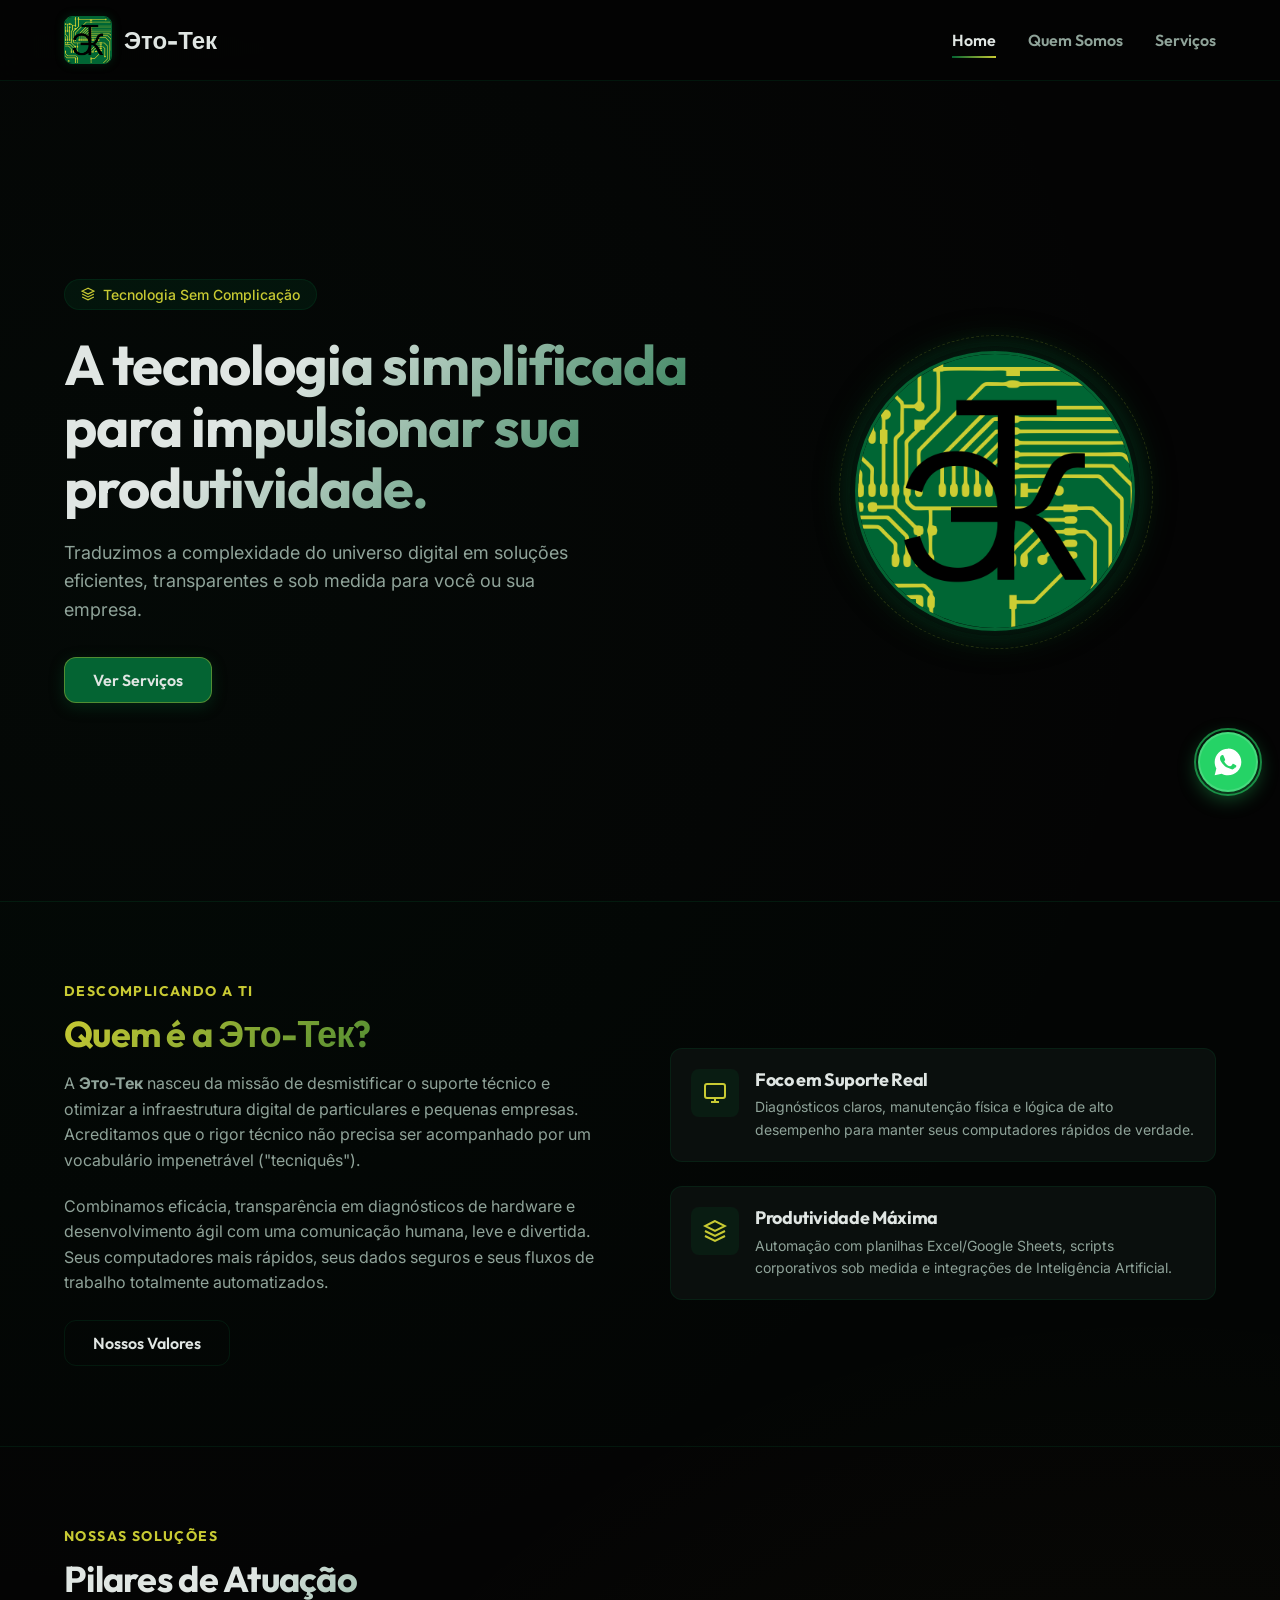
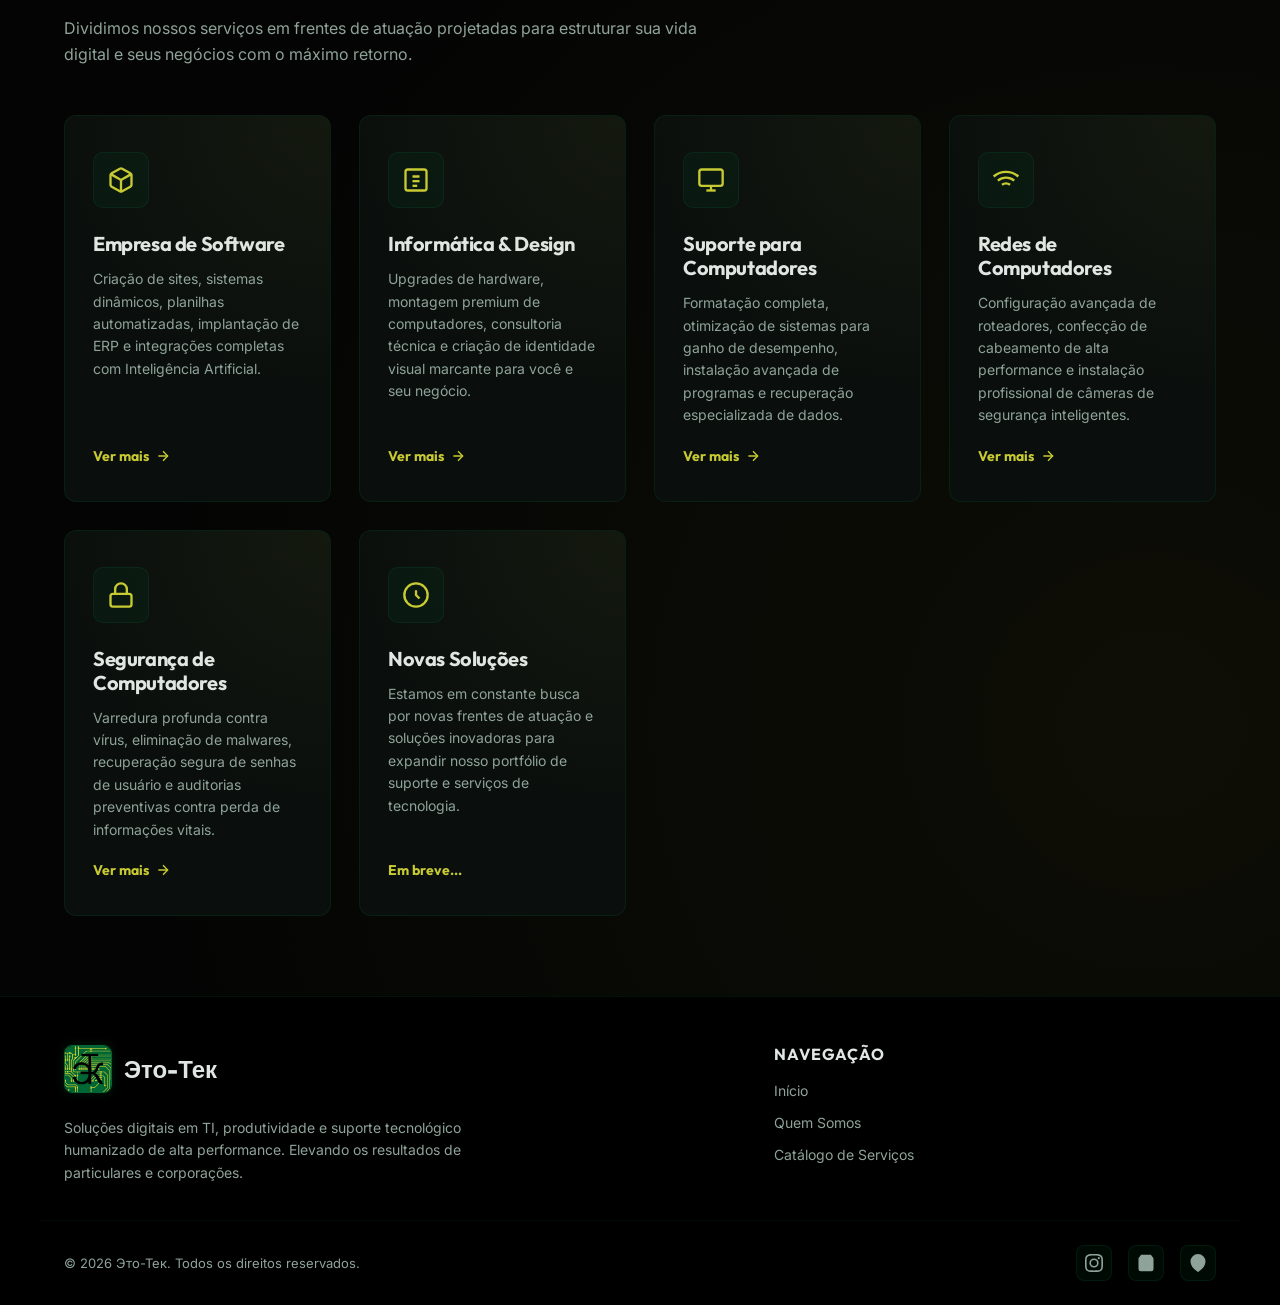
==== commit 56f46c5f: "Widget de duvidas | Integracao atendimento por IA (agente)" ====
--- a/index.html
+++ b/index.html
@@ -290,5 +290,6 @@
 
   <!-- JS Link -->
   <script src="js/core.js"></script>
+  <script src="js/chatwoot.js" defer></script>
 </body>
 </html>
--- a/css/main.css
+++ b/css/main.css
@@ -1205,8 +1205,8 @@
 /* Floating WhatsApp Button */
 .whatsapp-float {
   position: fixed;
-  bottom: 32px;
-  right: 32px;
+  bottom: 108px;
+  right: 22px;
   width: 60px;
   height: 60px;
   background-color: #25d366;
@@ -1233,6 +1233,12 @@
   border: 2px solid #25d366;
   opacity: 0.6;
   animation: pulseScale 1.8s infinite ease-out;
+  pointer-events: none;
+}
+
+.whatsapp-float--oculto {
+  opacity: 0;
+  visibility: hidden;
   pointer-events: none;
 }
 
@@ -1460,8 +1466,8 @@
   }
   
   .whatsapp-float {
-    bottom: 24px;
-    right: 24px;
+    bottom: 100px;
+    right: 26px;
     width: 52px;
     height: 52px;
   }
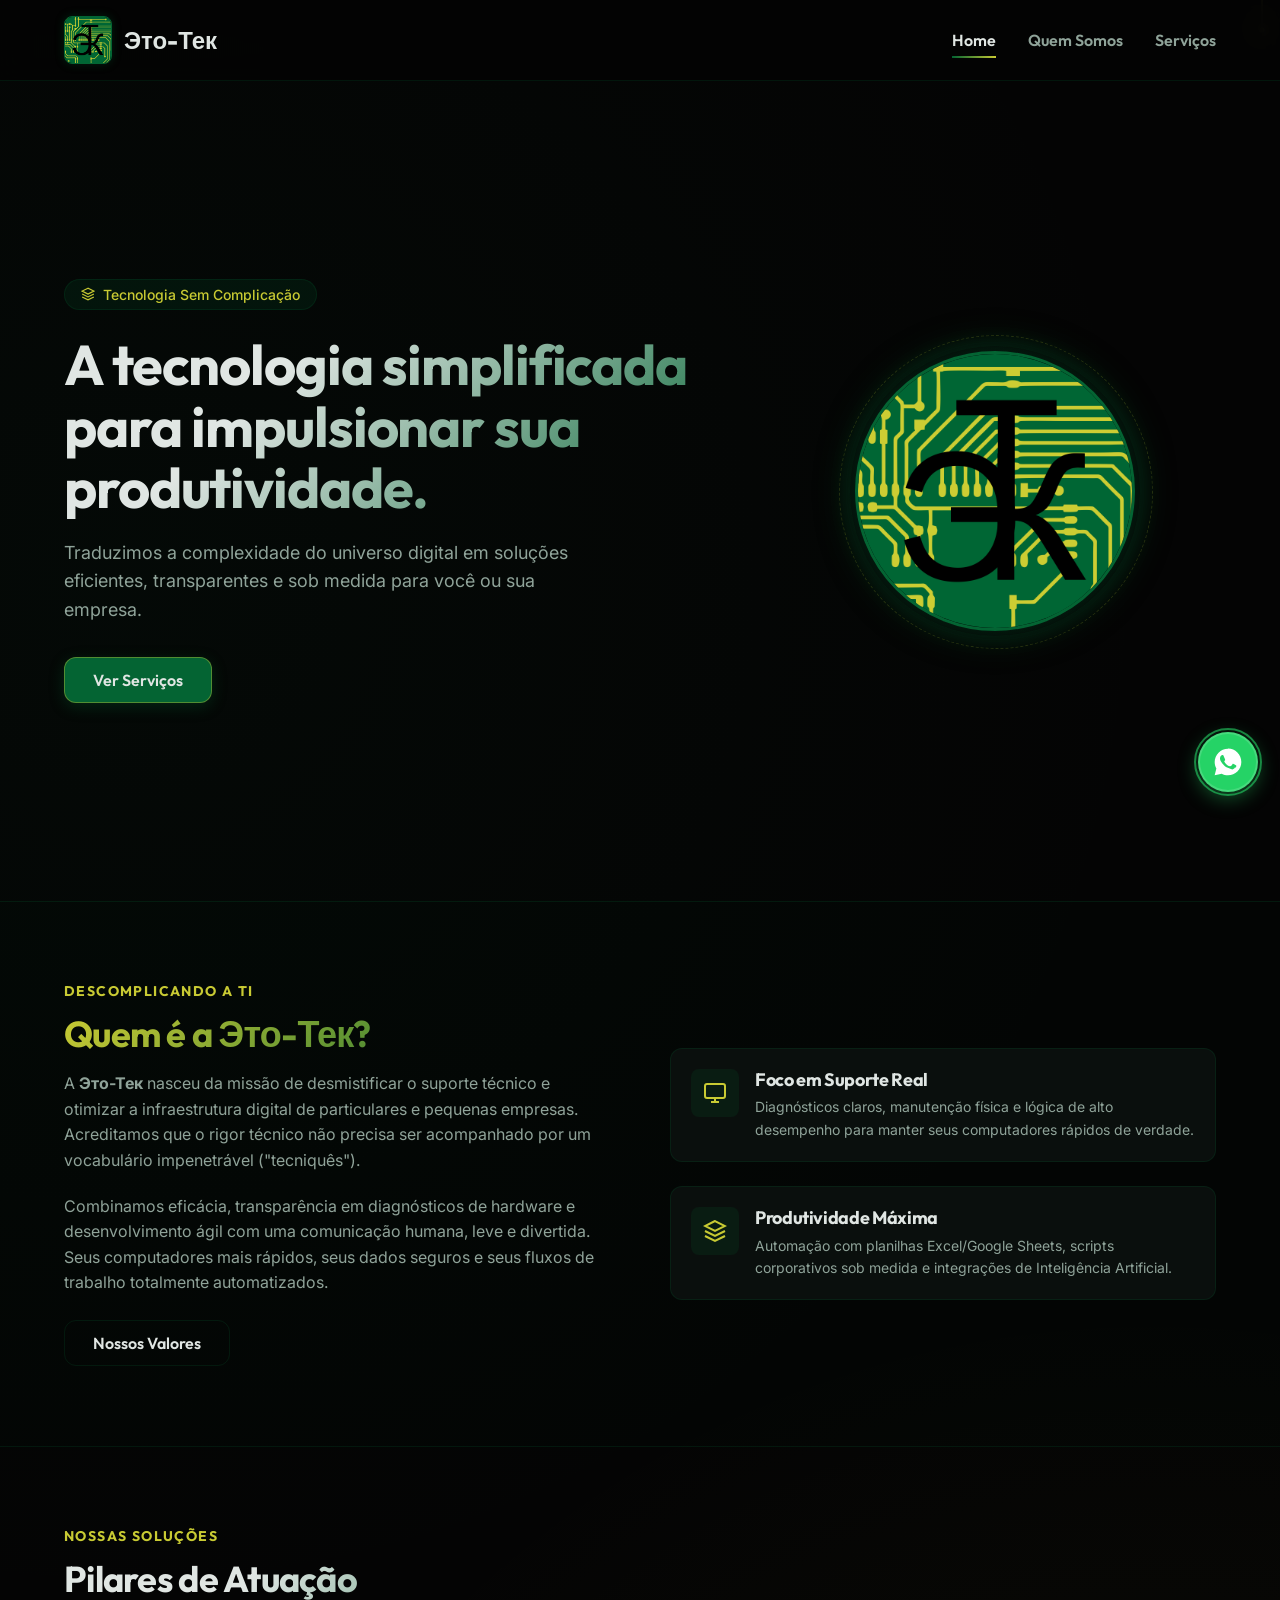
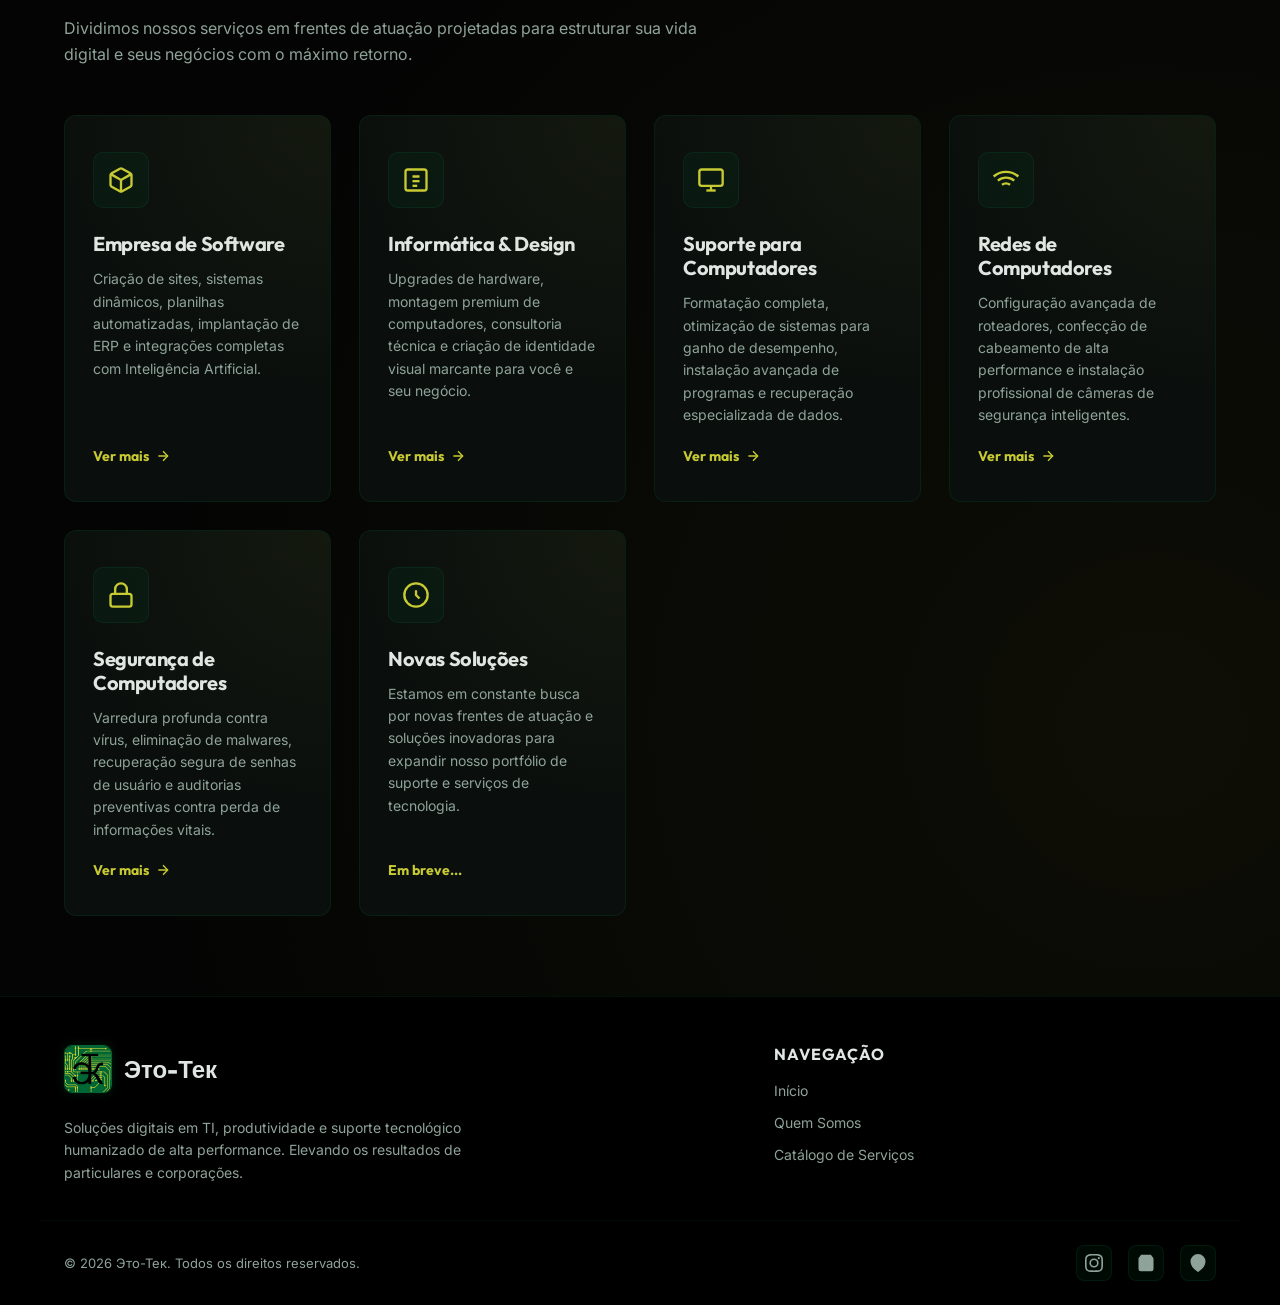
==== commit 391806fd: "Alteracoes visuais | Copyright dinamico" ====
--- a/index.html
+++ b/index.html
@@ -264,7 +264,7 @@
     </div>
     
     <div class="container footer-bottom">
-      <p class="copyright" id="footer-copyright">&copy; 2026 Это-Тек. Todos os direitos reservados.</p>
+      <p class="copyright" id="footer-copyright">&copy; <span id="ano-copyright">2026</span> Это-Тек. Todos os direitos reservados.</p>
       <div class="footer-socials" id="footer-socials-container">
         <a href="https://instagram.com/eto_tek" target="_blank" class="social-link" id="social-link-instagram" aria-label="Seguir a Это-Тек no Instagram">
           <svg viewBox="0 0 24 24" fill="currentColor">
--- a/css/main.css
+++ b/css/main.css
@@ -1089,56 +1089,33 @@
   padding-bottom: 20px;
 }
 
-/* Banner de Metas Futuras (Em Desenvolvimento) */
-.development-banner {
+.btn[hidden] {
+  display: none;
+}
+
+.servicos-atendimento {
+  margin-top: 24px;
+  display: flex;
+  flex-wrap: wrap;
+  gap: 16px;
+}
+
+.servicos-atendimento-item {
+  flex: 1 1 280px;
+  display: flex;
+  flex-direction: column;
+  align-items: flex-start;
+  gap: 12px;
+  padding: 20px 24px;
   background-color: rgba(200, 202, 51, 0.06);
-  border: 1px dashed var(--color-accent);
+  border: 1px solid var(--border-light);
+  border-left: 4px solid var(--color-accent);
   border-radius: var(--border-radius);
-  padding: 24px 30px;
-  margin-top: 24px;
-  display: flex;
-  align-items: center;
-  gap: 20px;
-  position: relative;
-  overflow: hidden;
-}
-
-.development-banner::before {
-  content: "";
-  position: absolute;
-  top: 0;
-  left: 0;
-  height: 100%;
-  width: 4px;
-  background-color: var(--color-accent);
-}
-
-.dev-banner-icon {
-  flex-shrink: 0;
-  width: 48px;
-  height: 48px;
-  background-color: rgba(200, 202, 51, 0.15);
-  border-radius: 50%;
-  display: flex;
-  align-items: center;
-  justify-content: center;
-  color: var(--color-accent);
-  animation: glowPulse 2s infinite ease-in-out;
-}
-
-.dev-banner-icon svg {
-  width: 24px;
-  height: 24px;
-}
-
-.dev-banner-content h4 {
-  font-size: 18px;
-  color: var(--color-text);
-  margin-bottom: 4px;
-}
-
-.dev-banner-content p {
-  font-size: 13.5px;
+}
+
+.servicos-atendimento-item p {
+  margin: 0;
+  font-size: 15px;
   color: var(--color-text-muted);
 }
 
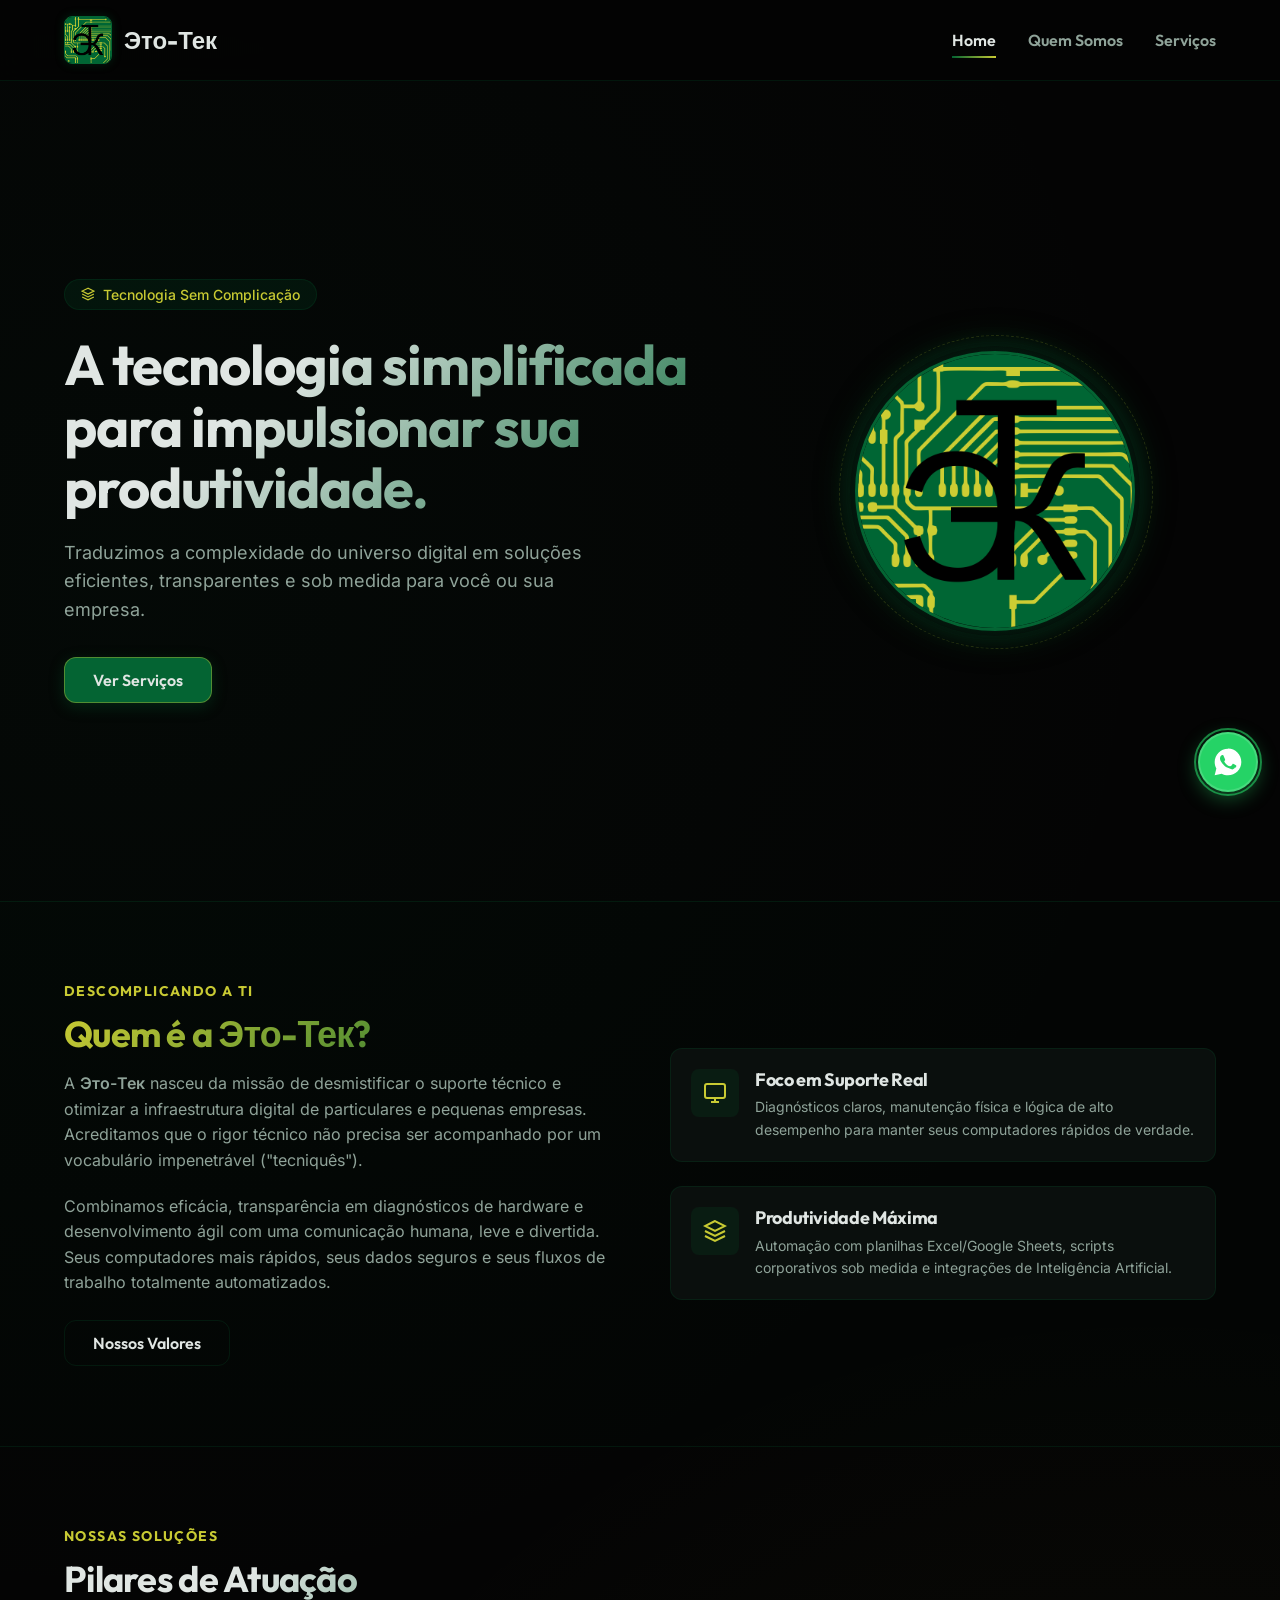
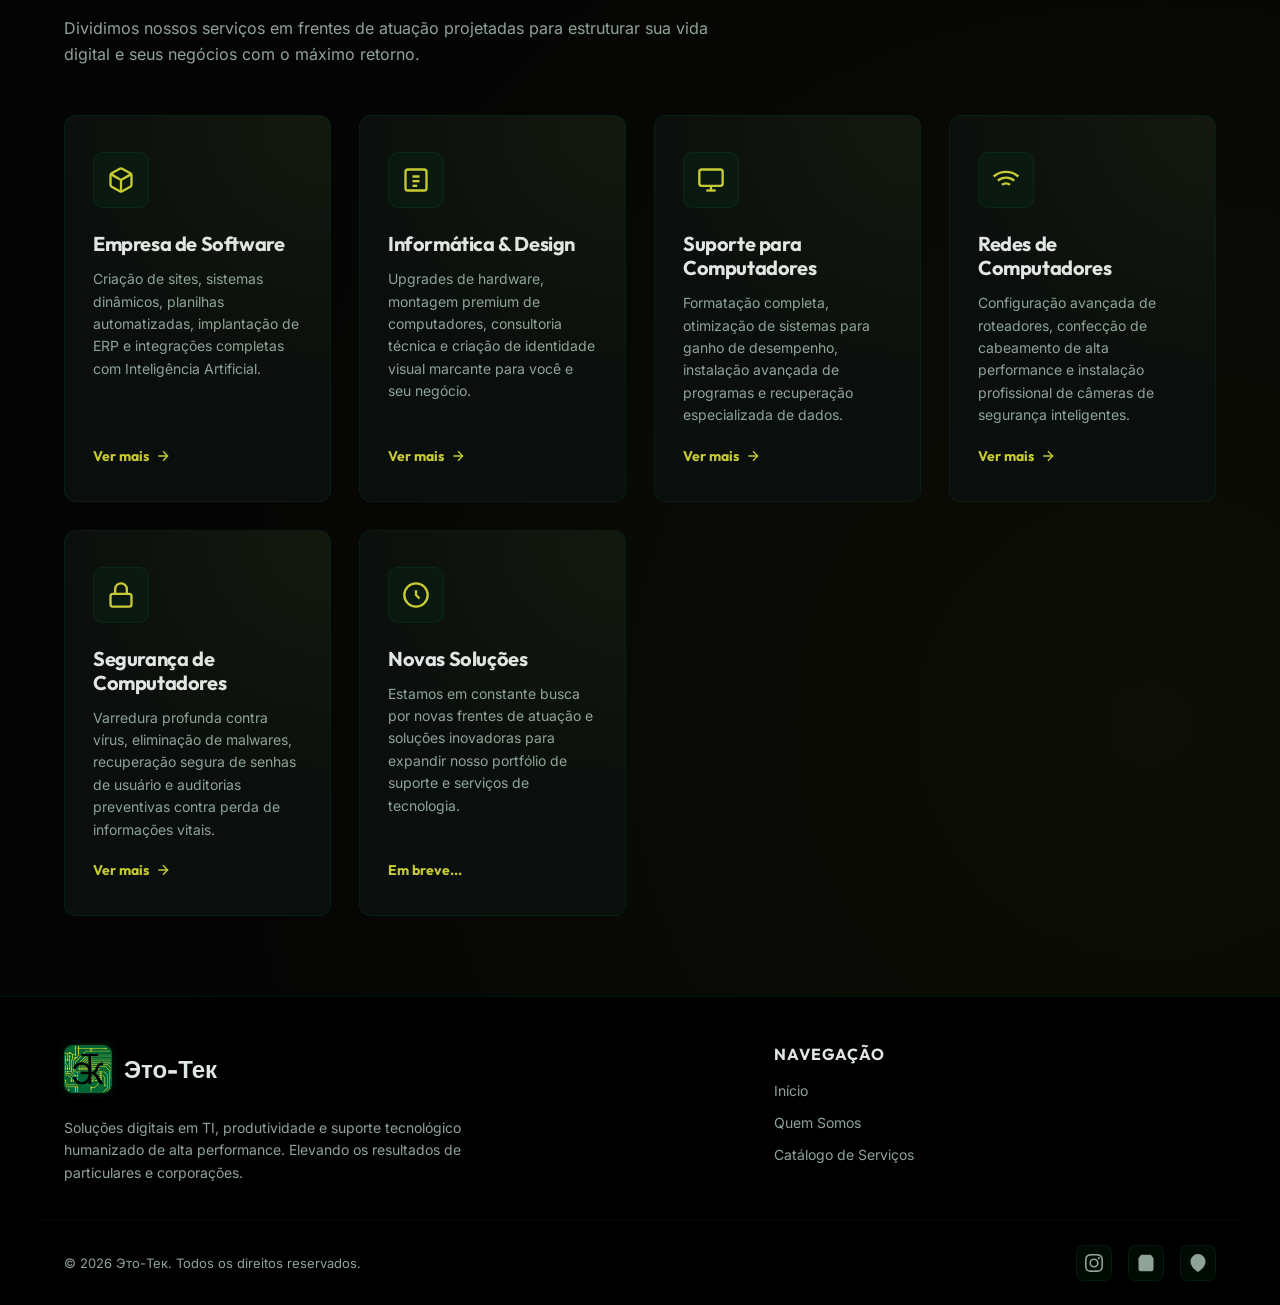
==== commit 5a29f05b: "Remocao fontes Google | Fontes como ativos do projeto | Politicas de hiperlinks" ====
--- a/index.html
+++ b/index.html
@@ -266,19 +266,19 @@
     <div class="container footer-bottom">
       <p class="copyright" id="footer-copyright">&copy; <span id="ano-copyright">2026</span> Это-Тек. Todos os direitos reservados.</p>
       <div class="footer-socials" id="footer-socials-container">
-        <a href="https://instagram.com/eto_tek" target="_blank" class="social-link" id="social-link-instagram" aria-label="Seguir a Это-Тек no Instagram">
+        <a href="https://instagram.com/eto_tek" target="_blank" rel="noopener noreferrer" class="social-link" id="social-link-instagram" aria-label="Seguir a Это-Тек no Instagram">
           <svg viewBox="0 0 24 24" fill="currentColor">
             <path d="M12 2.163c3.204 0 3.584.012 4.85.07 3.252.148 4.771 1.691 4.919 4.919.058 1.265.069 1.645.069 4.849 0 3.205-.012 3.584-.069 4.849-.149 3.225-1.664 4.771-4.919 4.919-1.266.058-1.644.07-4.85.07-3.204 0-3.584-.012-4.849-.07-3.26-.149-4.771-1.699-4.919-4.92-.058-1.265-.07-1.644-.07-4.849 0-3.204.013-3.583.07-4.849.149-3.227 1.664-4.771 4.919-4.919 1.266-.057 1.645-.069 4.849-.069zM12 0C8.741 0 8.333.014 7.053.072 2.695.272.273 2.69.073 7.051.014 8.333 0 8.741 0 12c0 3.259.014 3.668.072 4.948.2 4.358 2.618 6.78 6.98 6.98 1.281.058 1.689.072 4.948.072 3.259 0 3.668-.014 4.948-.072 4.354-.2 6.782-2.618 6.979-6.98.059-1.28.073-1.689.073-4.948 0-3.259-.014-3.667-.072-4.947-.196-4.354-2.617-6.78-6.979-6.98C15.668.014 15.259 0 12 0zm0 5.838a6.162 6.162 0 1 0 0 12.324 6.162 6.162 0 0 0 0-12.324zM12 16a4 4 0 1 1 0-8 4 4 0 0 1 0 8zm6.406-11.845a1.44 1.44 0 1 0 0 2.881 1.44 1.44 0 0 0 0-2.881z"/>
           </svg>
         </a>
-        <a href="https://www.olx.com.br/perfil/eto-tek-90445063" target="_blank" class="social-link" id="social-link-olx" aria-label="Perfil da Это-Тек na OLX">
+        <a href="https://www.olx.com.br/perfil/eto-tek-90445063" target="_blank" rel="noopener noreferrer" class="social-link" id="social-link-olx" aria-label="Perfil da Это-Тек na OLX">
           <svg viewBox="0 0 24 24" fill="none" stroke="currentColor" stroke-width="2">
             <path d="M6 2L3 6v14a2 2 0 0 0 2 2h14a2 2 0 0 0 2-2V6l-3-4z"></path>
             <line x1="3" y1="6" x2="21" y2="6"></line>
             <path d="M16 10a4 4 0 0 1-8 0"></path>
           </svg>
         </a>
-        <a href="https://g.page/r/CdzhImuVLCRQEBM/review" target="_blank" class="social-link" id="social-link-maps" aria-label="Avaliações no Google Maps">
+        <a href="https://g.page/r/CdzhImuVLCRQEBM/review" target="_blank" rel="noopener noreferrer" class="social-link" id="social-link-maps" aria-label="Avaliações no Google Maps">
           <svg viewBox="0 0 24 24" fill="none" stroke="currentColor" stroke-width="2">
             <path d="M21 10c0 7-9 13-9 13s-9-6-9-13a9 9 0 0 1 18 0z"></path>
             <circle cx="12" cy="10" r="3"></circle>
--- a/css/main.css
+++ b/css/main.css
@@ -1,4 +1,47 @@
-@import url('https://fonts.googleapis.com/css2?family=Inter:wght@300;400;500;600&family=Outfit:wght@400;600;700;800&display=swap');
+@font-face {
+  font-family: 'Inter';
+  font-style: normal;
+  font-weight: 300 600;
+  font-display: swap;
+  src: url('../assets/fonts/inter_cyrillic.woff2') format('woff2');
+  unicode-range: U+0301, U+0400-045F, U+0490-0491, U+04B0-04B1, U+2116;
+}
+
+@font-face {
+  font-family: 'Inter';
+  font-style: normal;
+  font-weight: 300 600;
+  font-display: swap;
+  src: url('../assets/fonts/inter_latin_ext.woff2') format('woff2');
+  unicode-range: U+0100-02BA, U+02BD-02C5, U+02C7-02CC, U+02CE-02D7, U+02DD-02FF, U+0304, U+0308, U+0329, U+1D00-1DBF, U+1E00-1E9F, U+1EF2-1EFF, U+2020, U+20A0-20AB, U+20AD-20C4, U+2113, U+2C60-2C7F, U+A720-A7FF;
+}
+
+@font-face {
+  font-family: 'Inter';
+  font-style: normal;
+  font-weight: 300 600;
+  font-display: swap;
+  src: url('../assets/fonts/inter_latin.woff2') format('woff2');
+  unicode-range: U+0000-00FF, U+0131, U+0152-0153, U+02BB-02BC, U+02C6, U+02DA, U+02DC, U+0304, U+0308, U+0329, U+2000-206F, U+20AC, U+2122, U+2191, U+2193, U+2212, U+2215, U+FEFF, U+FFFD;
+}
+
+@font-face {
+  font-family: 'Outfit';
+  font-style: normal;
+  font-weight: 400 800;
+  font-display: swap;
+  src: url('../assets/fonts/outfit_latin_ext.woff2') format('woff2');
+  unicode-range: U+0100-02BA, U+02BD-02C5, U+02C7-02CC, U+02CE-02D7, U+02DD-02FF, U+0304, U+0308, U+0329, U+1D00-1DBF, U+1E00-1E9F, U+1EF2-1EFF, U+2020, U+20A0-20AB, U+20AD-20C4, U+2113, U+2C60-2C7F, U+A720-A7FF;
+}
+
+@font-face {
+  font-family: 'Outfit';
+  font-style: normal;
+  font-weight: 400 800;
+  font-display: swap;
+  src: url('../assets/fonts/outfit_latin.woff2') format('woff2');
+  unicode-range: U+0000-00FF, U+0131, U+0152-0153, U+02BB-02BC, U+02C6, U+02DA, U+02DC, U+0304, U+0308, U+0329, U+2000-206F, U+20AC, U+2122, U+2191, U+2193, U+2212, U+2215, U+FEFF, U+FFFD;
+}
 
 :root {
   --color-bg: #040404;
@@ -1119,6 +1162,10 @@
   color: var(--color-text-muted);
 }
 
+.servicos-atendimento-item .btn {
+  margin-top: auto;
+}
+
 /* Category Sections */
 .servicos-cat-sec {
   border-top: 1px solid var(--border-light);
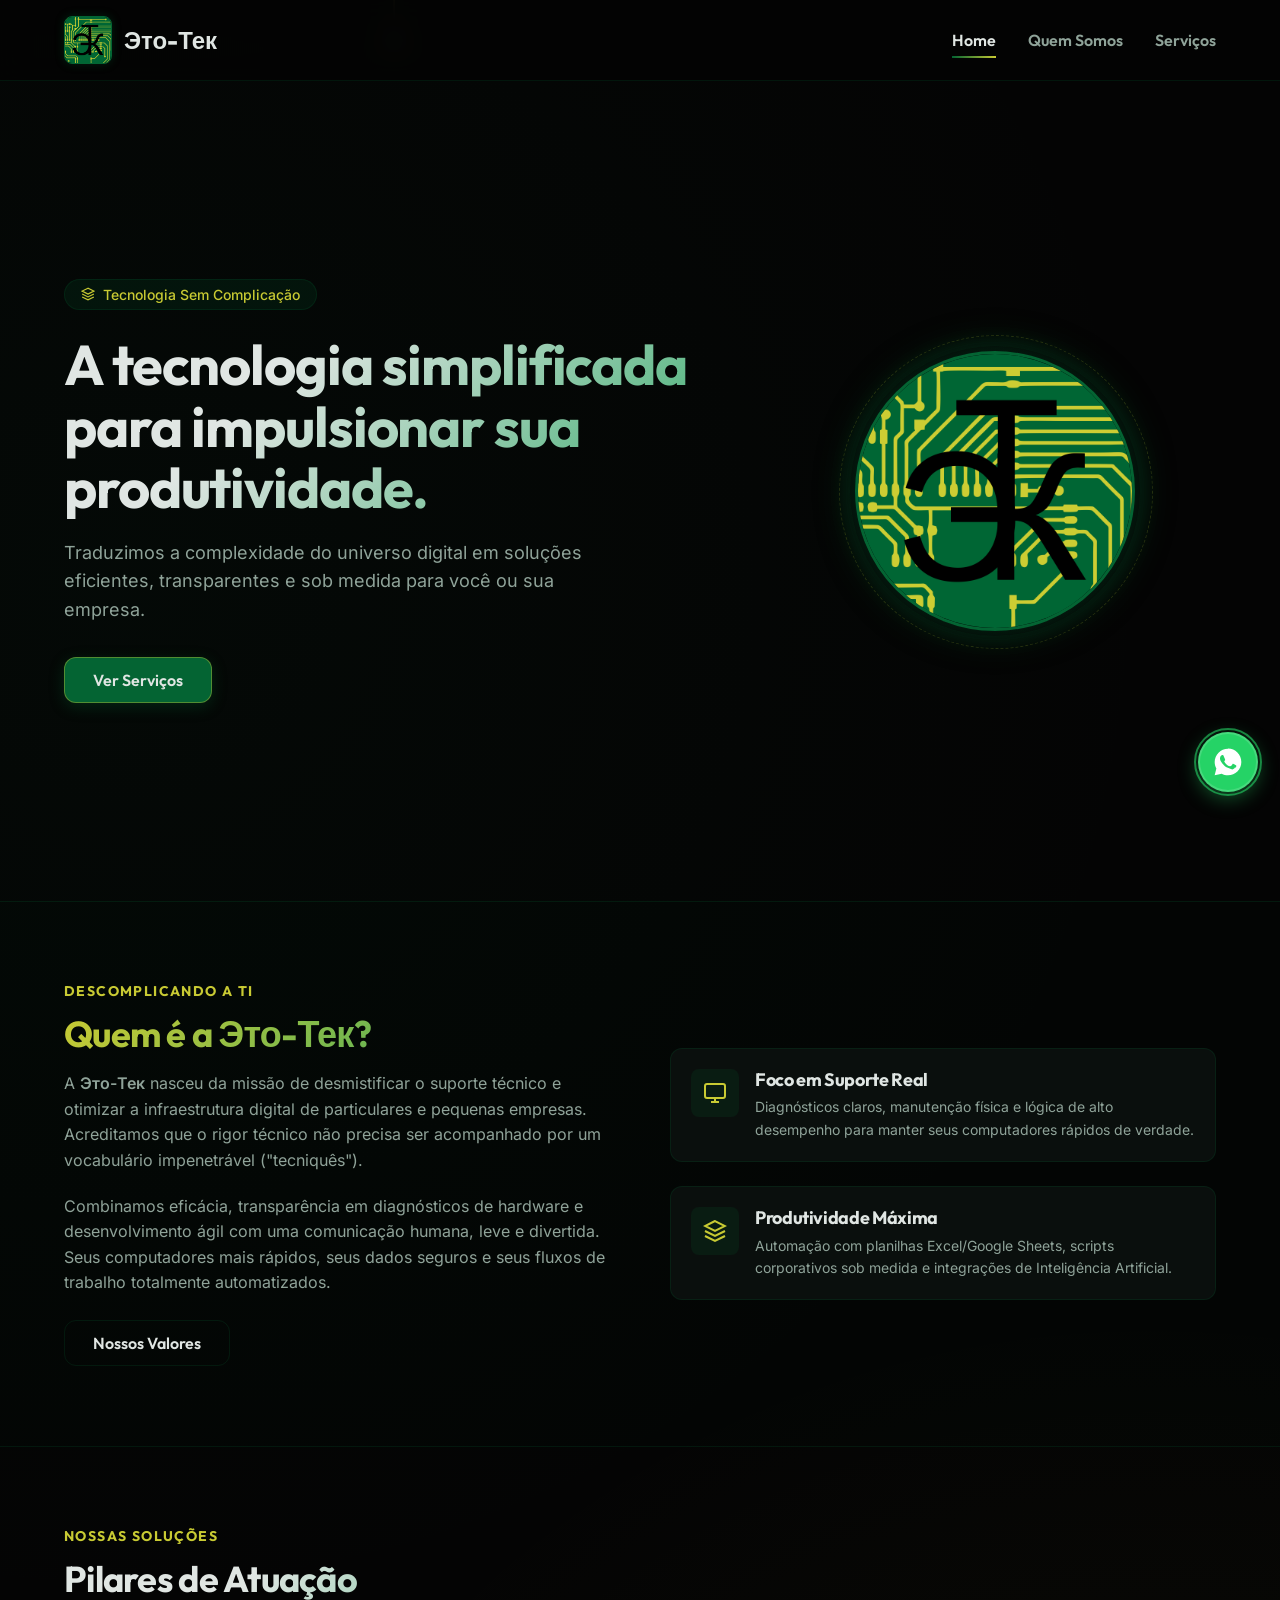
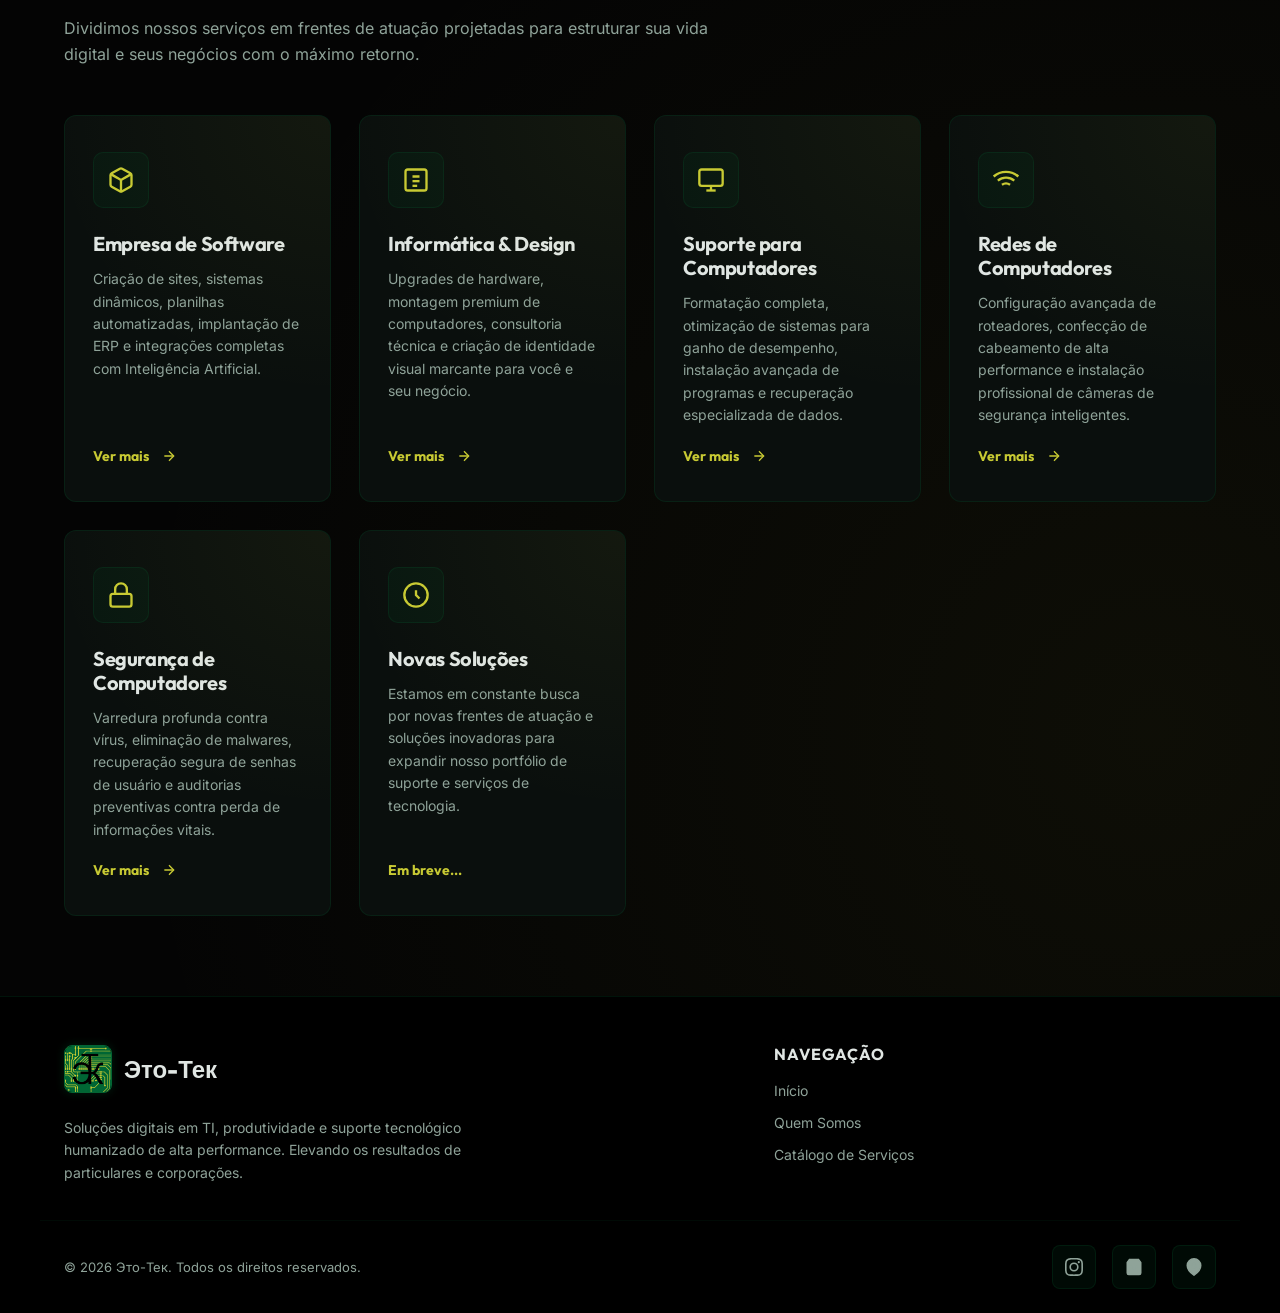
==== commit 110ac03c: "Acessibilidade | Skip link e landmarks nav | Menu mobile com aria-expanded, Esc e foco | Foco visive" ====
--- a/index.html
+++ b/index.html
@@ -4,45 +4,64 @@
   <meta charset="UTF-8">
   <meta name="viewport" content="width=device-width, initial-scale=1.0">
   <meta name="description" content="Это-Тек (@eto_tek) - Soluções em TI, produtividade empresarial, suporte técnico, planilhas automatizadas, design de currículos e implementação de IA.">
-  <title>Home | Это-Тек</title>
-  <link rel="icon" href="assets/images/letras_etk.png" type="image/png">
+  <title>Это-Тек | Empresa de TI</title>
+  <link rel="canonical" href="https://etotek.com.br/">
+  <meta name="theme-color" content="#040404">
+  <link rel="icon" href="assets/images/favicon_32.png" type="image/png" sizes="32x32">
+  <link rel="apple-touch-icon" href="assets/images/apple_touch_icon.png">
+  <link rel="manifest" href="site.webmanifest">
+  <meta property="og:type" content="website">
+  <meta property="og:locale" content="pt_BR">
+  <meta property="og:site_name" content="Это-Тек">
+  <meta property="og:title" content="Это-Тек | Empresa de TI">
+  <meta property="og:description" content="Это-Тек (@eto_tek) - Soluções em TI, produtividade empresarial, suporte técnico, planilhas automatizadas, design de currículos e implementação de IA.">
+  <meta property="og:url" content="https://etotek.com.br/">
+  <meta property="og:image" content="https://etotek.com.br/assets/images/og_etk.jpg">
+  <meta property="og:image:width" content="1200">
+  <meta property="og:image:height" content="630">
+  <meta property="og:image:alt" content="Logotipo Это-Тек">
+  <meta name="twitter:card" content="summary_large_image">
+  <script type="application/ld+json">{"@context": "https://schema.org", "@type": "LocalBusiness", "@id": "https://etotek.com.br/#empresa", "name": "Это-Тек", "alternateName": "Eto-Tek", "url": "https://etotek.com.br/", "logo": "https://etotek.com.br/assets/images/icone_512.png", "image": "https://etotek.com.br/assets/images/og_etk.jpg", "telephone": "+55-31-99855-7532", "sameAs": ["https://instagram.com/eto_tek", "https://www.olx.com.br/perfil/eto-tek-90445063", "https://g.page/r/CdzhImuVLCRQEBM"]}</script>
   
   <!-- CSS Link -->
   <link rel="stylesheet" href="css/main.css">
 </head>
 <body>
+  <a href="#conteudo" class="link-pular">Pular para o conteúdo</a>
 
   <!-- Navigation Header -->
   <header id="main-header">
     <div class="container nav-container">
       <a href="index.html" class="logo-link" id="nav-logo-link">
-        <img src="assets/images/logo_etk.jpg" alt="Logo Это-Тек" class="logo-img">
-        <span class="logo-text">Это-Тек</span>
+        <img src="assets/images/logo_etk.jpg" alt="" class="logo-img">
+        <span class="logo-text" lang="ru">Это-Тек</span>
       </a>
       
-      <button class="menu-toggle" id="menu-toggle" aria-label="Abrir menu de navegação">
-        <svg viewBox="0 0 24 24">
+      <button type="button" class="menu-toggle" id="menu-toggle" aria-label="Abrir menu de navegação" aria-controls="nav-menu" aria-expanded="false">
+        <svg aria-hidden="true" focusable="false" viewBox="0 0 24 24">
           <path d="M4 6h16M4 12h16M4 18h16" stroke="currentColor" stroke-width="2" stroke-linecap="round"/>
         </svg>
       </button>
 
+      <nav aria-label="Principal">
       <ul class="nav-menu" id="nav-menu">
         <li><a href="index.html" class="nav-link" id="link-home">Home</a></li>
         <li><a href="sobre.html" class="nav-link" id="link-sobre">Quem Somos</a></li>
         <li><a href="servicos.html" class="nav-link" id="link-servicos">Serviços</a></li>
       </ul>
+      </nav>
     </div>
   </header>
 
   <!-- Main Content Area -->
-  <main>
+  <main id="conteudo">
     
     <!-- Hero Section -->
     <section class="hero-sec" id="home-hero">
       <div class="container hero-grid">
         <div class="hero-content">
           <div class="hero-tag" id="hero-tag-badge">
-            <svg style="width: 14px; height: 14px; fill: none; stroke: currentColor; stroke-width: 2;" viewBox="0 0 24 24">
+            <svg aria-hidden="true" focusable="false" style="width: 14px; height: 14px; fill: none; stroke: currentColor; stroke-width: 2;" viewBox="0 0 24 24">
               <polygon points="12 2 2 7 12 12 22 7 12 2"/>
               <polyline points="2 17 12 22 22 17"/>
               <polyline points="2 12 12 17 22 12"/>
@@ -57,7 +76,7 @@
         </div>
         <div class="hero-visual" id="hero-brand-visual">
           <div class="logo-glow-wrapper">
-            <img src="assets/images/logo_etk.jpg" alt="Circuito Logotipo Это-Тек" class="hero-logo-img" id="hero-logo">
+            <img src="assets/images/logo_etk.jpg" alt="Logotipo Это-Тек em padrão de circuito" class="hero-logo-img" id="hero-logo">
           </div>
         </div>
       </div>
@@ -68,7 +87,7 @@
       <div class="container home-about-grid">
         <div class="about-text-content">
           <span class="section-tag">Descomplicando a TI</span>
-          <h2 class="section-title text-gradient-accent" id="about-section-title">Quem é a Это-Тек?</h2>
+          <h2 class="section-title text-gradient-accent" id="about-section-title">Quem é a <span lang="ru">Это-Тек</span>?</h2>
           <p style="margin-bottom: 20px;">A <strong>Это-Тек</strong> nasceu da missão de desmistificar o suporte técnico e otimizar a infraestrutura digital de particulares e pequenas empresas. Acreditamos que o rigor técnico não precisa ser acompanhado por um vocabulário impenetrável ("tecniquês").</p>
           <p style="margin-bottom: 24px;">Combinamos eficácia, transparência em diagnósticos de hardware e desenvolvimento ágil com uma comunicação humana, leve e divertida. Seus computadores mais rápidos, seus dados seguros e seus fluxos de trabalho totalmente automatizados.</p>
           <a href="sobre.html" class="btn btn-secondary" id="about-read-more">Nossos Valores</a>
@@ -77,7 +96,7 @@
           
           <div class="about-feature-item">
             <div class="about-feature-icon">
-              <svg viewBox="0 0 24 24" fill="none" stroke="currentColor" stroke-width="2">
+              <svg aria-hidden="true" focusable="false" viewBox="0 0 24 24" fill="none" stroke="currentColor" stroke-width="2">
                 <rect x="2" y="3" width="20" height="14" rx="2" ry="2"/>
                 <line x1="8" y1="21" x2="16" y2="21"/>
                 <line x1="12" y1="17" x2="12" y2="21"/>
@@ -85,13 +104,13 @@
             </div>
             <div>
               <h3 class="about-feature-title">Foco em Suporte Real</h3>
-              <p style="font-size: 14px;">Diagnósticos claros, manutenção física e lógica de alto desempenho para manter seus computadores rápidos de verdade.</p>
+              <p style="font-size: 0.875rem;">Diagnósticos claros, manutenção física e lógica de alto desempenho para manter seus computadores rápidos de verdade.</p>
             </div>
           </div>
 
           <div class="about-feature-item">
             <div class="about-feature-icon">
-              <svg viewBox="0 0 24 24" fill="none" stroke="currentColor" stroke-width="2">
+              <svg aria-hidden="true" focusable="false" viewBox="0 0 24 24" fill="none" stroke="currentColor" stroke-width="2">
                 <polygon points="12 2 2 7 12 12 22 7 12 2"/>
                 <polyline points="2 17 12 22 22 17"/>
                 <polyline points="2 12 12 17 22 12"/>
@@ -99,7 +118,7 @@
             </div>
             <div>
               <h3 class="about-feature-title">Produtividade Máxima</h3>
-              <p style="font-size: 14px;">Automação com planilhas Excel/Google Sheets, scripts corporativos sob medida e integrações de Inteligência Artificial.</p>
+              <p style="font-size: 0.875rem;">Automação com planilhas Excel/Google Sheets, scripts corporativos sob medida e integrações de Inteligência Artificial.</p>
             </div>
           </div>
 
@@ -121,7 +140,7 @@
           <!-- Pilar 1 -->
           <div class="pillar-card" id="pillar-card-software">
             <div class="pillar-card-icon">
-              <svg viewBox="0 0 24 24" fill="none" stroke="currentColor" stroke-width="2">
+              <svg aria-hidden="true" focusable="false" viewBox="0 0 24 24" fill="none" stroke="currentColor" stroke-width="2">
                 <path d="M21 16V8a2 2 0 0 0-1-1.73l-7-4a2 2 0 0 0-2 0l-7 4A2 2 0 0 0 3 8v8a2 2 0 0 0 1 1.73l7 4a2 2 0 0 0 2 0l7-4A2 2 0 0 0 21 16z"/>
                 <polyline points="3.27 6.96 12 12.01 20.73 6.96"/>
                 <line x1="12" y1="22.08" x2="12" y2="12"/>
@@ -130,8 +149,8 @@
             <h3 class="pillar-card-title">Empresa de Software</h3>
             <p class="pillar-card-desc">Criação de sites, sistemas dinâmicos, planilhas automatizadas, implantação de ERP e integrações completas com Inteligência Artificial.</p>
             <a href="servicos.html#software" class="pillar-card-link" id="link-pilar-1">
-              Ver mais 
-              <svg viewBox="0 0 24 24" fill="none" stroke="currentColor" stroke-width="2">
+              Ver mais<span class="sr-only"> sobre Empresa de Software</span>
+              <svg aria-hidden="true" focusable="false" viewBox="0 0 24 24" fill="none" stroke="currentColor" stroke-width="2">
                 <line x1="5" y1="12" x2="19" y2="12"/><polyline points="12 5 19 12 12 19"/>
               </svg>
             </a>
@@ -140,7 +159,7 @@
           <!-- Pilar 2 -->
           <div class="pillar-card" id="pillar-card-loja">
             <div class="pillar-card-icon">
-              <svg viewBox="0 0 24 24" fill="none" stroke="currentColor" stroke-width="2">
+              <svg aria-hidden="true" focusable="false" viewBox="0 0 24 24" fill="none" stroke="currentColor" stroke-width="2">
                 <rect x="3" y="3" width="18" height="18" rx="2" ry="2"/>
                 <line x1="9" y1="9" x2="15" y2="9"/>
                 <line x1="9" y1="13" x2="15" y2="13"/>
@@ -150,8 +169,8 @@
             <h3 class="pillar-card-title">Informática &amp; Design</h3>
             <p class="pillar-card-desc">Upgrades de hardware, montagem premium de computadores, consultoria técnica e criação de identidade visual marcante para você e seu negócio.</p>
             <a href="servicos.html#loja-informatica" class="pillar-card-link" id="link-pilar-2">
-              Ver mais 
-              <svg viewBox="0 0 24 24" fill="none" stroke="currentColor" stroke-width="2">
+              Ver mais<span class="sr-only"> sobre Informática &amp; Design</span>
+              <svg aria-hidden="true" focusable="false" viewBox="0 0 24 24" fill="none" stroke="currentColor" stroke-width="2">
                 <line x1="5" y1="12" x2="19" y2="12"/><polyline points="12 5 19 12 12 19"/>
               </svg>
             </a>
@@ -160,7 +179,7 @@
           <!-- Pilar 3 -->
           <div class="pillar-card" id="pillar-card-suporte">
             <div class="pillar-card-icon">
-              <svg viewBox="0 0 24 24" fill="none" stroke="currentColor" stroke-width="2">
+              <svg aria-hidden="true" focusable="false" viewBox="0 0 24 24" fill="none" stroke="currentColor" stroke-width="2">
                 <rect x="2" y="3" width="20" height="14" rx="2" ry="2"/>
                 <line x1="8" y1="21" x2="16" y2="21"/>
                 <line x1="12" y1="17" x2="12" y2="21"/>
@@ -169,8 +188,8 @@
             <h3 class="pillar-card-title">Suporte para Computadores</h3>
             <p class="pillar-card-desc">Formatação completa, otimização de sistemas para ganho de desempenho, instalação avançada de programas e recuperação especializada de dados.</p>
             <a href="servicos.html#suporte-computadores" class="pillar-card-link" id="link-pilar-3">
-              Ver mais 
-              <svg viewBox="0 0 24 24" fill="none" stroke="currentColor" stroke-width="2">
+              Ver mais<span class="sr-only"> sobre Suporte para Computadores</span>
+              <svg aria-hidden="true" focusable="false" viewBox="0 0 24 24" fill="none" stroke="currentColor" stroke-width="2">
                 <line x1="5" y1="12" x2="19" y2="12"/><polyline points="12 5 19 12 12 19"/>
               </svg>
             </a>
@@ -179,7 +198,7 @@
           <!-- Pilar 4 -->
           <div class="pillar-card" id="pillar-card-redes">
             <div class="pillar-card-icon">
-              <svg viewBox="0 0 24 24" fill="none" stroke="currentColor" stroke-width="2">
+              <svg aria-hidden="true" focusable="false" viewBox="0 0 24 24" fill="none" stroke="currentColor" stroke-width="2">
                 <path d="M5 12.55a11 11 0 0 1 14.08 0"></path>
                 <path d="M1.42 9a16 16 0 0 1 21.16 0"></path>
                 <path d="M8.53 16.11a6 6 0 0 1 6.95 0"></path>
@@ -189,8 +208,8 @@
             <h3 class="pillar-card-title">Redes de Computadores</h3>
             <p class="pillar-card-desc">Configuração avançada de roteadores, confecção de cabeamento de alta performance e instalação profissional de câmeras de segurança inteligentes.</p>
             <a href="servicos.html#redes" class="pillar-card-link" id="link-pilar-4">
-              Ver mais 
-              <svg viewBox="0 0 24 24" fill="none" stroke="currentColor" stroke-width="2">
+              Ver mais<span class="sr-only"> sobre Redes de Computadores</span>
+              <svg aria-hidden="true" focusable="false" viewBox="0 0 24 24" fill="none" stroke="currentColor" stroke-width="2">
                 <line x1="5" y1="12" x2="19" y2="12"/><polyline points="12 5 19 12 12 19"/>
               </svg>
             </a>
@@ -199,7 +218,7 @@
           <!-- Pilar 5 -->
           <div class="pillar-card" id="pillar-card-seguranca">
             <div class="pillar-card-icon">
-              <svg viewBox="0 0 24 24" fill="none" stroke="currentColor" stroke-width="2">
+              <svg aria-hidden="true" focusable="false" viewBox="0 0 24 24" fill="none" stroke="currentColor" stroke-width="2">
                 <rect x="3" y="11" width="18" height="11" rx="2" ry="2"/>
                 <path d="M7 11V7a5 5 0 0 1 10 0v4"/>
               </svg>
@@ -207,8 +226,8 @@
             <h3 class="pillar-card-title">Segurança de Computadores</h3>
             <p class="pillar-card-desc">Varredura profunda contra vírus, eliminação de malwares, recuperação segura de senhas de usuário e auditorias preventivas contra perda de informações vitais.</p>
             <a href="servicos.html#seguranca-computadores" class="pillar-card-link" id="link-pilar-5">
-              Ver mais 
-              <svg viewBox="0 0 24 24" fill="none" stroke="currentColor" stroke-width="2">
+              Ver mais<span class="sr-only"> sobre Segurança de Computadores</span>
+              <svg aria-hidden="true" focusable="false" viewBox="0 0 24 24" fill="none" stroke="currentColor" stroke-width="2">
                 <line x1="5" y1="12" x2="19" y2="12"/><polyline points="12 5 19 12 12 19"/>
               </svg>
             </a>
@@ -217,14 +236,14 @@
           <!-- Pilar 6 (Em Breve) -->
           <div class="pillar-card pillar-card-upcoming" id="pillar-card-upcoming">
             <div class="pillar-card-icon">
-              <svg viewBox="0 0 24 24" fill="none" stroke="currentColor" stroke-width="2">
+              <svg aria-hidden="true" focusable="false" viewBox="0 0 24 24" fill="none" stroke="currentColor" stroke-width="2">
                 <circle cx="12" cy="12" r="10"></circle>
                 <path d="M12 8v4l3 3"></path>
               </svg>
             </div>
             <h3 class="pillar-card-title">Novas Soluções</h3>
             <p class="pillar-card-desc">Estamos em constante busca por novas frentes de atuação e soluções inovadoras para expandir nosso portfólio de suporte e serviços de tecnologia.</p>
-            <div class="pillar-card-link-placeholder" style="color: var(--color-accent); font-family: var(--font-title); font-weight: 700; font-size: 14px; margin-top: auto; display: inline-flex; align-items: center; gap: 6px;">
+            <div class="pillar-card-link-placeholder" style="color: var(--color-accent); font-family: var(--font-title); font-weight: 700; font-size: 0.875rem; margin-top: auto; display: inline-flex; align-items: center; gap: 6px;">
               Em breve...
             </div>
           </div>
@@ -236,8 +255,8 @@
   </main>
 
   <!-- Floating WhatsApp Button -->
-  <a href="https://wa.me/5531998557532" class="whatsapp-float" id="whatsapp-floating-action" aria-label="Entrar em contato pelo WhatsApp" target="_blank" rel="noopener noreferrer">
-    <svg viewBox="0 0 24 24">
+  <a href="https://wa.me/5531998557532" class="whatsapp-float" id="whatsapp-floating-action" aria-label="Entrar em contato pelo WhatsApp (abre em nova aba)" target="_blank" rel="noopener noreferrer">
+    <svg aria-hidden="true" focusable="false" viewBox="0 0 24 24">
       <path d="M12.01 2.01c-5.52 0-10 4.48-10 10 0 1.77.46 3.42 1.27 4.88L2 22l5.3-1.27c1.4.77 3 1.21 4.7 1.21 5.52 0 10-4.48 10-10 0-5.52-4.47-10-9.99-10zm5.18 14.18c-.28.77-1.4 1.4-1.96 1.4-.56 0-1.12-.28-3.36-1.21-2.8-1.21-4.62-4.06-4.76-4.25-.14-.19-1.12-1.48-1.12-2.83a2.9 2.9 0 0 1 .93-2.16c.28-.28.56-.42.84-.42.14 0 .28 0 .42.06.14.06.28.14.42.42.28.7 1.12 2.76 1.21 2.9.09.19.09.37 0 .56-.09.19-.28.37-.42.56-.14.14-.28.32-.14.56.56 1.03 1.26 1.87 2.06 2.48.8.61 1.63.93 2.29.93.37 0 .65-.19.84-.37.28-.28.84-.93.93-1.21.09-.28.28-.37.47-.28.23.09 1.49.7 1.77.84.28.14.47.28.56.42.09.14.09.7-.19 1.48z"/>
     </svg>
   </a>
@@ -247,39 +266,39 @@
     <div class="container footer-grid">
       <div class="footer-brand" id="footer-brand-container">
         <a href="index.html" class="logo-link" style="margin-bottom: 8px;">
-          <img src="assets/images/logo_etk.jpg" alt="Logo Это-Тек" class="logo-img">
-          <span class="logo-text">Это-Тек</span>
+          <img src="assets/images/logo_etk.jpg" alt="" class="logo-img">
+          <span class="logo-text" lang="ru">Это-Тек</span>
         </a>
         <p class="footer-desc">Soluções digitais em TI, produtividade e suporte tecnológico humanizado de alta performance. Elevando os resultados de particulares e corporações.</p>
       </div>
       
-      <div class="footer-nav" id="footer-nav-container">
-        <h4 class="footer-nav-title">Navegação</h4>
+      <nav class="footer-nav" id="footer-nav-container" aria-label="Rodapé">
+        <p class="footer-nav-title">Navegação</p>
         <ul class="footer-nav-links">
           <li><a href="index.html" class="footer-nav-link" id="footer-link-home">Início</a></li>
           <li><a href="sobre.html" class="footer-nav-link" id="footer-link-sobre">Quem Somos</a></li>
           <li><a href="servicos.html" class="footer-nav-link" id="footer-link-servicos">Catálogo de Serviços</a></li>
         </ul>
-      </div>
+      </nav>
     </div>
     
     <div class="container footer-bottom">
-      <p class="copyright" id="footer-copyright">&copy; <span id="ano-copyright">2026</span> Это-Тек. Todos os direitos reservados.</p>
+      <p class="copyright" id="footer-copyright">&copy; <span id="ano-copyright">2026</span> <span lang="ru">Это-Тек</span>. Todos os direitos reservados.</p>
       <div class="footer-socials" id="footer-socials-container">
-        <a href="https://instagram.com/eto_tek" target="_blank" rel="noopener noreferrer" class="social-link" id="social-link-instagram" aria-label="Seguir a Это-Тек no Instagram">
-          <svg viewBox="0 0 24 24" fill="currentColor">
+        <a href="https://instagram.com/eto_tek" target="_blank" rel="noopener noreferrer" class="social-link" id="social-link-instagram" aria-label="Seguir a Eto-Tek no Instagram (abre em nova aba)">
+          <svg aria-hidden="true" focusable="false" viewBox="0 0 24 24" fill="currentColor">
             <path d="M12 2.163c3.204 0 3.584.012 4.85.07 3.252.148 4.771 1.691 4.919 4.919.058 1.265.069 1.645.069 4.849 0 3.205-.012 3.584-.069 4.849-.149 3.225-1.664 4.771-4.919 4.919-1.266.058-1.644.07-4.85.07-3.204 0-3.584-.012-4.849-.07-3.26-.149-4.771-1.699-4.919-4.92-.058-1.265-.07-1.644-.07-4.849 0-3.204.013-3.583.07-4.849.149-3.227 1.664-4.771 4.919-4.919 1.266-.057 1.645-.069 4.849-.069zM12 0C8.741 0 8.333.014 7.053.072 2.695.272.273 2.69.073 7.051.014 8.333 0 8.741 0 12c0 3.259.014 3.668.072 4.948.2 4.358 2.618 6.78 6.98 6.98 1.281.058 1.689.072 4.948.072 3.259 0 3.668-.014 4.948-.072 4.354-.2 6.782-2.618 6.979-6.98.059-1.28.073-1.689.073-4.948 0-3.259-.014-3.667-.072-4.947-.196-4.354-2.617-6.78-6.979-6.98C15.668.014 15.259 0 12 0zm0 5.838a6.162 6.162 0 1 0 0 12.324 6.162 6.162 0 0 0 0-12.324zM12 16a4 4 0 1 1 0-8 4 4 0 0 1 0 8zm6.406-11.845a1.44 1.44 0 1 0 0 2.881 1.44 1.44 0 0 0 0-2.881z"/>
           </svg>
         </a>
-        <a href="https://www.olx.com.br/perfil/eto-tek-90445063" target="_blank" rel="noopener noreferrer" class="social-link" id="social-link-olx" aria-label="Perfil da Это-Тек na OLX">
-          <svg viewBox="0 0 24 24" fill="none" stroke="currentColor" stroke-width="2">
+        <a href="https://www.olx.com.br/perfil/eto-tek-90445063" target="_blank" rel="noopener noreferrer" class="social-link" id="social-link-olx" aria-label="Perfil da Eto-Tek na OLX (abre em nova aba)">
+          <svg aria-hidden="true" focusable="false" viewBox="0 0 24 24" fill="none" stroke="currentColor" stroke-width="2">
             <path d="M6 2L3 6v14a2 2 0 0 0 2 2h14a2 2 0 0 0 2-2V6l-3-4z"></path>
             <line x1="3" y1="6" x2="21" y2="6"></line>
             <path d="M16 10a4 4 0 0 1-8 0"></path>
           </svg>
         </a>
-        <a href="https://g.page/r/CdzhImuVLCRQEBM/review" target="_blank" rel="noopener noreferrer" class="social-link" id="social-link-maps" aria-label="Avaliações no Google Maps">
-          <svg viewBox="0 0 24 24" fill="none" stroke="currentColor" stroke-width="2">
+        <a href="https://g.page/r/CdzhImuVLCRQEBM/review" target="_blank" rel="noopener noreferrer" class="social-link" id="social-link-maps" aria-label="Avaliações no Google Maps (abre em nova aba)">
+          <svg aria-hidden="true" focusable="false" viewBox="0 0 24 24" fill="none" stroke="currentColor" stroke-width="2">
             <path d="M21 10c0 7-9 13-9 13s-9-6-9-13a9 9 0 0 1 18 0z"></path>
             <circle cx="12" cy="10" r="3"></circle>
           </svg>
--- a/css/main.css
+++ b/css/main.css
@@ -49,6 +49,7 @@
   --color-bg-nav: rgba(4, 4, 4, 0.85);
   --color-primary: #046433;
   --color-primary-rgb: 4, 100, 51;
+  --color-primary-claro: #2fa866;
   --color-accent: #c8ca33;
   --color-accent-rgb: 200, 202, 51;
   --color-text: #e0e6e3;
@@ -100,6 +101,44 @@
   pointer-events: none;
 }
 
+:focus-visible {
+  outline: 2px solid var(--color-accent);
+  outline-offset: 2px;
+}
+
+.sr-only {
+  position: absolute;
+  width: 1px;
+  height: 1px;
+  padding: 0;
+  margin: -1px;
+  overflow: hidden;
+  clip-path: inset(50%);
+  white-space: nowrap;
+  border: 0;
+}
+
+.link-pular {
+  position: absolute;
+  top: -100px;
+  left: 16px;
+  z-index: 1000;
+  padding: 12px 20px;
+  background-color: var(--color-accent);
+  color: var(--color-black);
+  font-family: var(--font-title);
+  font-weight: 700;
+  border-radius: var(--border-radius);
+}
+
+.link-pular:focus {
+  top: 16px;
+}
+
+main {
+  scroll-margin-top: 80px;
+}
+
 a {
   text-decoration: none;
   color: inherit;
@@ -127,13 +166,13 @@
 }
 
 .text-gradient-green {
-  background: linear-gradient(135deg, var(--color-text) 30%, var(--color-primary) 100%);
+  background: linear-gradient(135deg, var(--color-text) 30%, var(--color-primary-claro) 100%);
   -webkit-background-clip: text;
   -webkit-text-fill-color: transparent;
 }
 
 .text-gradient-accent {
-  background: linear-gradient(135deg, var(--color-accent) 0%, var(--color-primary) 100%);
+  background: linear-gradient(135deg, var(--color-accent) 0%, var(--color-primary-claro) 100%);
   -webkit-background-clip: text;
   -webkit-text-fill-color: transparent;
 }
@@ -181,7 +220,7 @@
 
 .logo-text {
   font-family: var(--font-title);
-  font-size: 24px;
+  font-size: 1.5rem;
   font-weight: 800;
   color: var(--color-text);
 }
@@ -200,7 +239,7 @@
 .nav-link {
   font-family: var(--font-title);
   font-weight: 600;
-  font-size: 16px;
+  font-size: 1rem;
   color: var(--color-text-muted);
   position: relative;
   padding: 8px 0;
@@ -227,11 +266,15 @@
 
 .menu-toggle {
   display: none;
+  align-items: center;
+  justify-content: center;
+  min-width: 44px;
+  min-height: 44px;
   background: none;
   border: none;
   color: var(--color-text);
   cursor: pointer;
-  padding: 4px;
+  padding: 8px;
 }
 
 .menu-toggle svg {
@@ -252,7 +295,7 @@
   border-radius: var(--border-radius);
   font-family: var(--font-title);
   font-weight: 600;
-  font-size: 16px;
+  font-size: 1rem;
   cursor: pointer;
   transition: var(--transition);
 }
@@ -299,7 +342,7 @@
   color: var(--color-accent);
   font-family: var(--font-title);
   font-weight: 700;
-  font-size: 14px;
+  font-size: 0.875rem;
   text-transform: uppercase;
   letter-spacing: 0.1em;
   margin-bottom: 12px;
@@ -307,7 +350,7 @@
 }
 
 .section-title {
-  font-size: 36px;
+  font-size: 2.25rem;
   margin-bottom: 16px;
 }
 
@@ -341,20 +384,20 @@
   border: 1px solid var(--border-light);
   padding: 6px 16px;
   border-radius: 50px;
-  font-size: 14px;
+  font-size: 0.875rem;
   font-weight: 500;
   color: var(--color-accent);
   margin-bottom: 24px;
 }
 
 .hero-title {
-  font-size: 56px;
+  font-size: 3.5rem;
   line-height: 1.1;
   margin-bottom: 20px;
 }
 
 .hero-desc {
-  font-size: 18px;
+  font-size: 1.125rem;
   margin-bottom: 32px;
   max-width: 550px;
 }
@@ -460,7 +503,7 @@
 }
 
 .about-feature-title {
-  font-size: 18px;
+  font-size: 1.125rem;
   color: var(--color-text);
   margin-bottom: 6px;
 }
@@ -532,13 +575,13 @@
 }
 
 .pillar-card-title {
-  font-size: 20px;
+  font-size: 1.25rem;
   margin-bottom: 12px;
   color: var(--color-text);
 }
 
 .pillar-card-desc {
-  font-size: 14px;
+  font-size: 0.875rem;
   margin-bottom: 20px;
   flex-grow: 1;
 }
@@ -549,7 +592,7 @@
   gap: 6px;
   font-family: var(--font-title);
   font-weight: 700;
-  font-size: 14px;
+  font-size: 0.875rem;
   color: var(--color-accent);
 }
 
@@ -577,7 +620,7 @@
 }
 
 .sobre-hero-content h1 {
-  font-size: 48px;
+  font-size: 3rem;
   margin-bottom: 24px;
 }
 
@@ -634,13 +677,13 @@
 }
 
 .valor-title {
-  font-size: 18px;
+  font-size: 1.125rem;
   margin-bottom: 8px;
   color: var(--color-text);
 }
 
 .valor-desc {
-  font-size: 13.5px;
+  font-size: 0.84375rem;
 }
 
 /* Instagram Showcase Section */
@@ -704,14 +747,14 @@
 }
 
 .ig-username {
-  font-size: 14px;
+  font-size: 0.875rem;
   font-weight: 600;
   color: var(--color-text);
 }
 
 .ig-badge {
   color: var(--color-accent);
-  font-size: 12px;
+  font-size: 0.8125rem;
 }
 
 .ig-content {
@@ -764,7 +807,7 @@
 
 .ig-graphic-text {
   font-family: var(--font-title);
-  font-size: 20px;
+  font-size: 1.25rem;
   font-weight: 700;
   color: var(--color-text);
   letter-spacing: 0.05em;
@@ -778,7 +821,7 @@
   display: flex;
   gap: 16px;
   padding: 16px;
-  font-size: 20px;
+  font-size: 1.25rem;
   border-top: 1px solid rgba(4, 100, 51, 0.1);
   color: var(--color-text);
 }
@@ -788,14 +831,14 @@
 }
 
 .ig-likes {
-  font-size: 13px;
+  font-size: 0.8125rem;
   font-weight: 600;
   margin-bottom: 6px;
   display: block;
 }
 
 .ig-caption {
-  font-size: 13px;
+  font-size: 0.8125rem;
 }
 
 .ig-hashtag {
@@ -866,8 +909,11 @@
   object-fit: cover;
 }
 
-.google-biz-details h4 {
-  font-size: 16px;
+.google-biz-nome {
+  font-family: var(--font-title);
+  font-weight: 700;
+  line-height: 1.2;
+  font-size: 1rem;
   color: var(--color-text);
   margin-bottom: 2px;
 }
@@ -876,7 +922,7 @@
   display: flex;
   align-items: center;
   gap: 6px;
-  font-size: 13px;
+  font-size: 0.8125rem;
   color: var(--color-text-muted);
 }
 
@@ -899,7 +945,7 @@
   flex-direction: column;
   align-items: center;
   gap: 6px;
-  font-size: 11px;
+  font-size: 0.8125rem;
   color: var(--color-text-muted);
   font-weight: 500;
 }
@@ -954,7 +1000,7 @@
   align-items: center;
   justify-content: center;
   font-weight: 700;
-  font-size: 12px;
+  font-size: 0.8125rem;
 }
 
 .google-reviewer-info {
@@ -963,23 +1009,23 @@
 }
 
 .google-reviewer-name {
-  font-size: 13px;
+  font-size: 0.8125rem;
   font-weight: 600;
   color: var(--color-text);
 }
 
 .google-review-date {
-  font-size: 11px;
+  font-size: 0.8125rem;
   color: var(--color-text-muted);
 }
 
 .google-review-stars {
   color: var(--color-accent);
-  font-size: 11px;
+  font-size: 0.8125rem;
 }
 
 .google-review-text {
-  font-size: 12px;
+  font-size: 0.8125rem;
   line-height: 1.5;
   color: var(--color-text);
 }
@@ -1020,8 +1066,11 @@
   object-fit: cover;
 }
 
-.olx-user-info h4 {
-  font-size: 14px;
+.olx-user-nome {
+  font-family: var(--font-title);
+  font-weight: 700;
+  line-height: 1.2;
+  font-size: 0.875rem;
   color: var(--color-text);
   margin-bottom: 2px;
   display: flex;
@@ -1030,7 +1079,7 @@
 }
 
 .olx-verified-badge {
-  font-size: 10px;
+  font-size: 0.8125rem;
   background-color: rgba(200, 202, 51, 0.15);
   color: var(--color-accent);
   padding: 1px 6px;
@@ -1039,7 +1088,7 @@
 }
 
 .olx-user-info p {
-  font-size: 11px;
+  font-size: 0.8125rem;
   color: var(--color-text-muted);
 }
 
@@ -1088,14 +1137,14 @@
 }
 
 .olx-product-title {
-  font-size: 15px;
+  font-size: 0.9375rem;
   font-weight: 700;
   color: var(--color-text);
   font-family: var(--font-title);
 }
 
 .olx-product-price {
-  font-size: 18px;
+  font-size: 1.125rem;
   font-weight: 800;
   color: var(--color-accent);
   font-family: var(--font-title);
@@ -1106,7 +1155,7 @@
   display: flex;
   justify-content: space-between;
   align-items: center;
-  font-size: 12px;
+  font-size: 0.8125rem;
   color: var(--color-text-muted);
 }
 
@@ -1158,7 +1207,7 @@
 
 .servicos-atendimento-item p {
   margin: 0;
-  font-size: 15px;
+  font-size: 0.9375rem;
   color: var(--color-text-muted);
 }
 
@@ -1208,7 +1257,7 @@
 
 .service-card-number {
   font-family: var(--font-title);
-  font-size: 14px;
+  font-size: 0.875rem;
   font-weight: 700;
   color: var(--color-accent);
   background-color: rgba(200, 202, 51, 0.1);
@@ -1217,12 +1266,12 @@
 }
 
 .service-card-title {
-  font-size: 18px;
+  font-size: 1.125rem;
   color: var(--color-text);
 }
 
 .service-card-desc {
-  font-size: 14px;
+  font-size: 0.875rem;
   flex-grow: 1;
 }
 
@@ -1302,7 +1351,7 @@
 }
 
 .footer-desc {
-  font-size: 14px;
+  font-size: 0.875rem;
   max-width: 400px;
 }
 
@@ -1314,8 +1363,9 @@
 
 .footer-nav-title {
   font-family: var(--font-title);
-  font-size: 16px;
+  font-size: 1rem;
   font-weight: 700;
+  line-height: 1.2;
   text-transform: uppercase;
   color: var(--color-text);
   letter-spacing: 0.05em;
@@ -1329,7 +1379,7 @@
 }
 
 .footer-nav-link {
-  font-size: 14px;
+  font-size: 0.875rem;
   color: var(--color-text-muted);
 }
 
@@ -1349,7 +1399,7 @@
 }
 
 .copyright {
-  font-size: 13px;
+  font-size: 0.8125rem;
   color: var(--color-text-muted);
 }
 
@@ -1359,8 +1409,8 @@
 }
 
 .social-link {
-  width: 36px;
-  height: 36px;
+  width: 44px;
+  height: 44px;
   background-color: rgba(4, 100, 51, 0.1);
   border: 1px solid var(--border-light);
   border-radius: 8px;
@@ -1454,7 +1504,7 @@
   }
   
   .hero-title {
-    font-size: 40px;
+    font-size: 2.5rem;
   }
   
   .hero-logo-img {
@@ -1463,7 +1513,7 @@
   }
   
   .menu-toggle {
-    display: block;
+    display: flex;
   }
   
   .nav-menu {
@@ -1477,11 +1527,13 @@
     padding: 48px 24px;
     gap: 24px;
     border-top: 1px solid var(--border-light);
+    visibility: hidden;
     transition: var(--transition);
   }
   
   .nav-menu.open {
     left: 0;
+    visibility: visible;
   }
   
   .footer-grid {
@@ -1499,6 +1551,19 @@
   .whatsapp-float svg {
     width: 28px;
     height: 28px;
+  }
+}
+
+@media (prefers-reduced-motion: reduce) {
+  html {
+    scroll-behavior: auto;
+  }
+
+  *,
+  *::before,
+  *::after {
+    animation: none !important;
+    transition-duration: 0.01ms !important;
   }
 }
 
@@ -1512,3 +1577,14 @@
   pointer-events: none;
   background-color: transparent;
 }
+
+.pagina-404 {
+  min-height: 100vh;
+  display: flex;
+  flex-direction: column;
+  align-items: center;
+  justify-content: center;
+  gap: 24px;
+  padding: 24px;
+  text-align: center;
+}
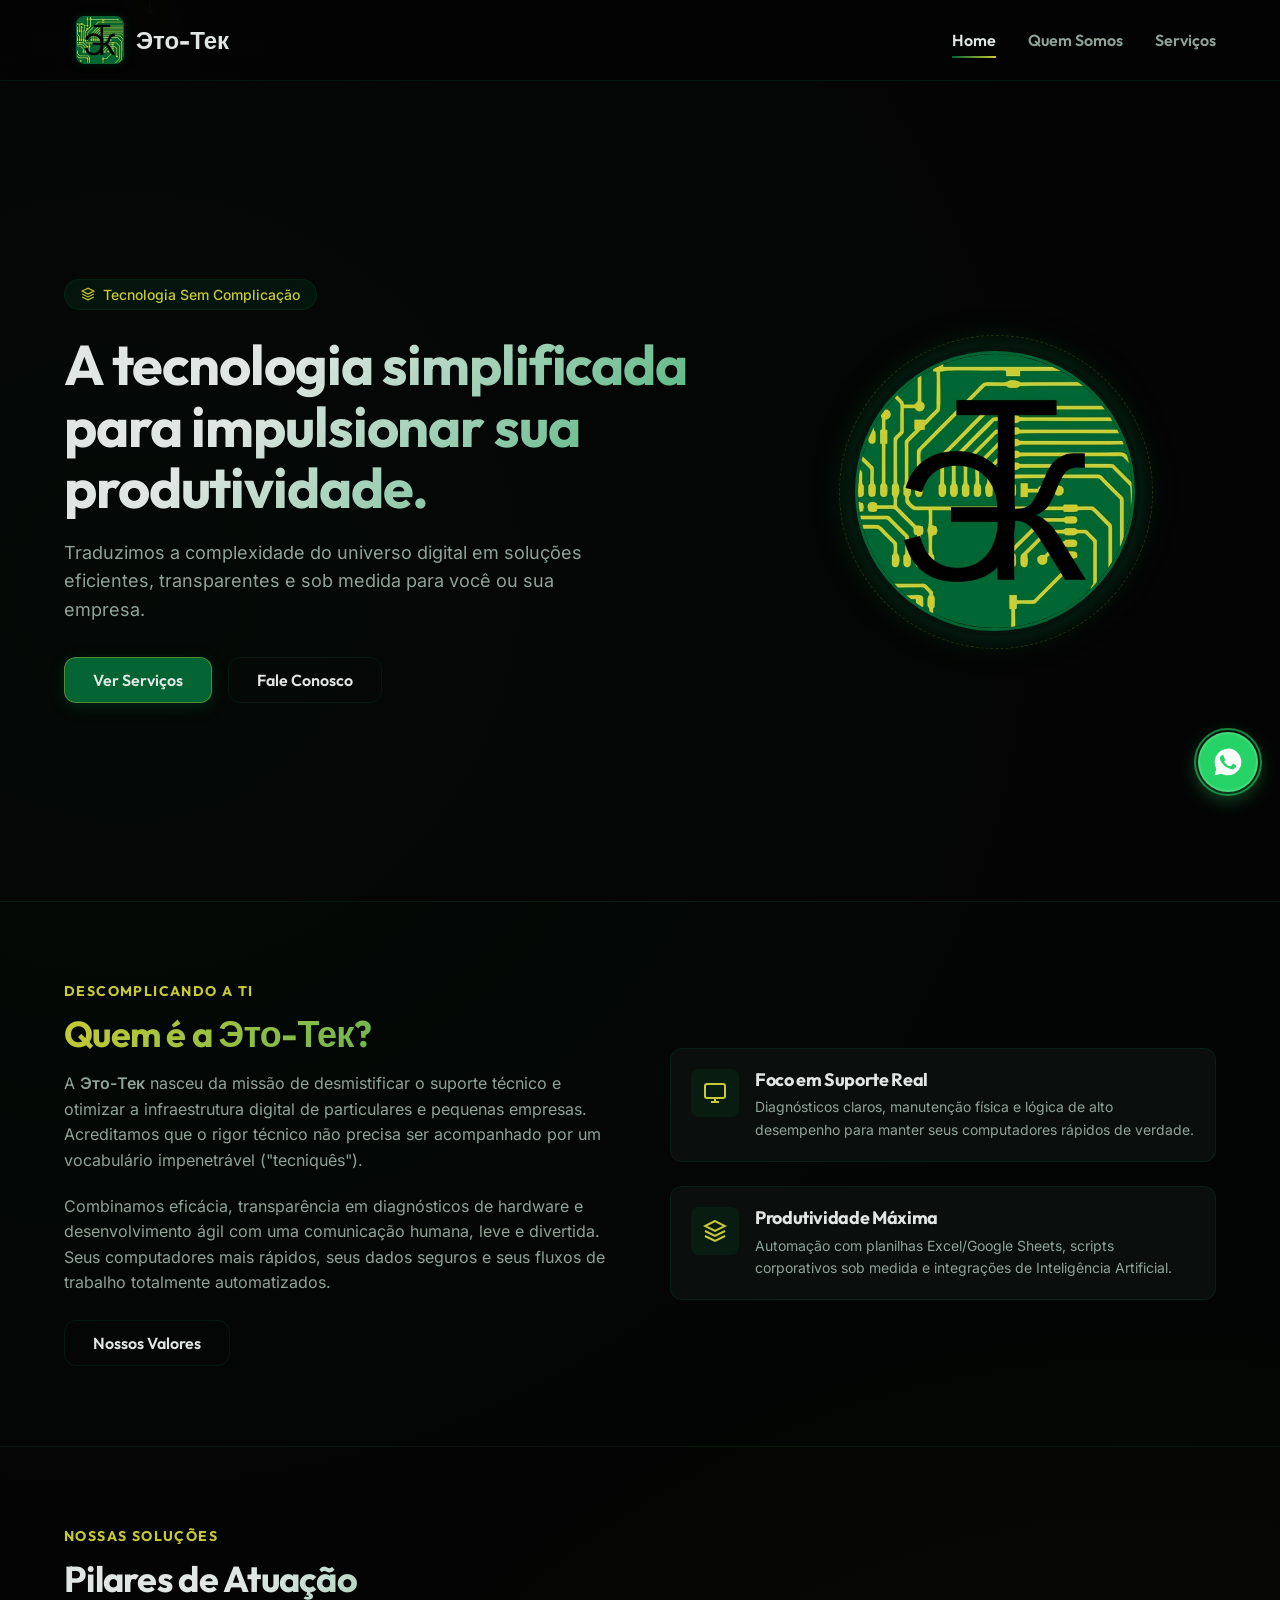
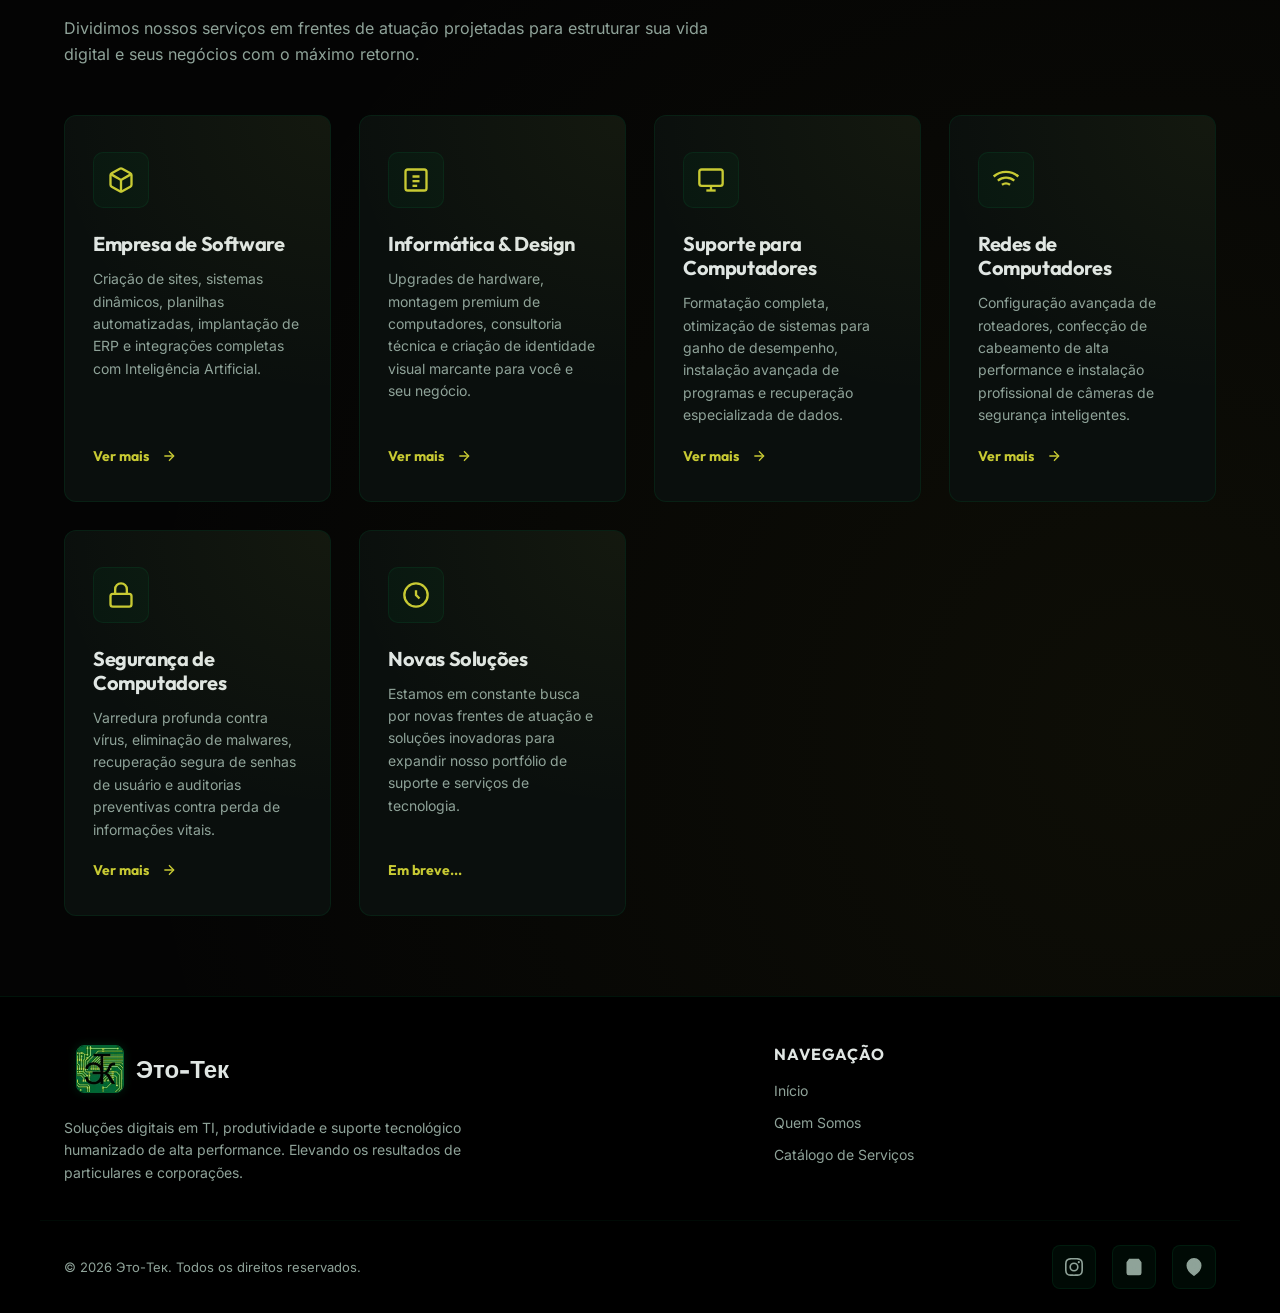
==== commit fbb14c5d: "Performance e usabilidade | Logo em AVIF/WebP com picture (282 KB -> 15 KB) | Dimensoes e lazy load " ====
--- a/index.html
+++ b/index.html
@@ -24,6 +24,8 @@
   <script type="application/ld+json">{"@context": "https://schema.org", "@type": "LocalBusiness", "@id": "https://etotek.com.br/#empresa", "name": "Это-Тек", "alternateName": "Eto-Tek", "url": "https://etotek.com.br/", "logo": "https://etotek.com.br/assets/images/icone_512.png", "image": "https://etotek.com.br/assets/images/og_etk.jpg", "telephone": "+55-31-99855-7532", "sameAs": ["https://instagram.com/eto_tek", "https://www.olx.com.br/perfil/eto-tek-90445063", "https://g.page/r/CdzhImuVLCRQEBM"]}</script>
   
   <!-- CSS Link -->
+    <link rel="preload" href="assets/fonts/inter_latin.woff2" as="font" type="font/woff2" crossorigin>
+  <link rel="preload" href="assets/fonts/outfit_latin.woff2" as="font" type="font/woff2" crossorigin>
   <link rel="stylesheet" href="css/main.css">
 </head>
 <body>
@@ -33,7 +35,7 @@
   <header id="main-header">
     <div class="container nav-container">
       <a href="index.html" class="logo-link" id="nav-logo-link">
-        <img src="assets/images/logo_etk.jpg" alt="" class="logo-img">
+        <picture><source srcset="assets/images/logo_etk_80.webp" type="image/webp"><img src="assets/images/logo_etk_80.jpg" alt="" class="logo-img" width="80" height="80" decoding="async"></picture>
         <span class="logo-text" lang="ru">Это-Тек</span>
       </a>
       
@@ -61,7 +63,7 @@
       <div class="container hero-grid">
         <div class="hero-content">
           <div class="hero-tag" id="hero-tag-badge">
-            <svg aria-hidden="true" focusable="false" style="width: 14px; height: 14px; fill: none; stroke: currentColor; stroke-width: 2;" viewBox="0 0 24 24">
+            <svg aria-hidden="true" focusable="false" class="icone-tag" viewBox="0 0 24 24">
               <polygon points="12 2 2 7 12 12 22 7 12 2"/>
               <polyline points="2 17 12 22 22 17"/>
               <polyline points="2 12 12 17 22 12"/>
@@ -72,11 +74,12 @@
           <p class="hero-desc" id="main-slogan">Traduzimos a complexidade do universo digital em soluções eficientes, transparentes e sob medida para você ou sua empresa.</p>
           <div class="hero-actions">
             <a href="servicos.html" class="btn btn-primary" id="hero-cta-services">Ver Serviços</a>
+            <a href="https://wa.me/5531998557532" class="btn btn-secondary" id="hero-cta-contato" target="_blank" rel="noopener noreferrer">Fale Conosco<span class="sr-only"> (abre em nova aba)</span></a>
           </div>
         </div>
         <div class="hero-visual" id="hero-brand-visual">
           <div class="logo-glow-wrapper">
-            <img src="assets/images/logo_etk.jpg" alt="Logotipo Это-Тек em padrão de circuito" class="hero-logo-img" id="hero-logo">
+            <picture><source srcset="assets/images/logo_etk_440.avif" type="image/avif"><source srcset="assets/images/logo_etk_440.webp" type="image/webp"><img src="assets/images/logo_etk_440.jpg" alt="Logotipo Это-Тек em padrão de circuito" width="440" height="440" class="hero-logo-img" id="hero-logo" fetchpriority="high"></picture>
           </div>
         </div>
       </div>
@@ -88,8 +91,8 @@
         <div class="about-text-content">
           <span class="section-tag">Descomplicando a TI</span>
           <h2 class="section-title text-gradient-accent" id="about-section-title">Quem é a <span lang="ru">Это-Тек</span>?</h2>
-          <p style="margin-bottom: 20px;">A <strong>Это-Тек</strong> nasceu da missão de desmistificar o suporte técnico e otimizar a infraestrutura digital de particulares e pequenas empresas. Acreditamos que o rigor técnico não precisa ser acompanhado por um vocabulário impenetrável ("tecniquês").</p>
-          <p style="margin-bottom: 24px;">Combinamos eficácia, transparência em diagnósticos de hardware e desenvolvimento ágil com uma comunicação humana, leve e divertida. Seus computadores mais rápidos, seus dados seguros e seus fluxos de trabalho totalmente automatizados.</p>
+          <p class="mb-20">A <strong>Это-Тек</strong> nasceu da missão de desmistificar o suporte técnico e otimizar a infraestrutura digital de particulares e pequenas empresas. Acreditamos que o rigor técnico não precisa ser acompanhado por um vocabulário impenetrável ("tecniquês").</p>
+          <p class="mb-24">Combinamos eficácia, transparência em diagnósticos de hardware e desenvolvimento ágil com uma comunicação humana, leve e divertida. Seus computadores mais rápidos, seus dados seguros e seus fluxos de trabalho totalmente automatizados.</p>
           <a href="sobre.html" class="btn btn-secondary" id="about-read-more">Nossos Valores</a>
         </div>
         <div class="about-features" id="about-features-container">
@@ -104,7 +107,7 @@
             </div>
             <div>
               <h3 class="about-feature-title">Foco em Suporte Real</h3>
-              <p style="font-size: 0.875rem;">Diagnósticos claros, manutenção física e lógica de alto desempenho para manter seus computadores rápidos de verdade.</p>
+              <p class="texto-pequeno">Diagnósticos claros, manutenção física e lógica de alto desempenho para manter seus computadores rápidos de verdade.</p>
             </div>
           </div>
 
@@ -118,7 +121,7 @@
             </div>
             <div>
               <h3 class="about-feature-title">Produtividade Máxima</h3>
-              <p style="font-size: 0.875rem;">Automação com planilhas Excel/Google Sheets, scripts corporativos sob medida e integrações de Inteligência Artificial.</p>
+              <p class="texto-pequeno">Automação com planilhas Excel/Google Sheets, scripts corporativos sob medida e integrações de Inteligência Artificial.</p>
             </div>
           </div>
 
@@ -243,7 +246,7 @@
             </div>
             <h3 class="pillar-card-title">Novas Soluções</h3>
             <p class="pillar-card-desc">Estamos em constante busca por novas frentes de atuação e soluções inovadoras para expandir nosso portfólio de suporte e serviços de tecnologia.</p>
-            <div class="pillar-card-link-placeholder" style="color: var(--color-accent); font-family: var(--font-title); font-weight: 700; font-size: 0.875rem; margin-top: auto; display: inline-flex; align-items: center; gap: 6px;">
+            <div class="pillar-card-link-placeholder">
               Em breve...
             </div>
           </div>
@@ -265,8 +268,8 @@
   <footer id="main-footer">
     <div class="container footer-grid">
       <div class="footer-brand" id="footer-brand-container">
-        <a href="index.html" class="logo-link" style="margin-bottom: 8px;">
-          <img src="assets/images/logo_etk.jpg" alt="" class="logo-img">
+        <a href="index.html" class="logo-link mb-8">
+          <picture><source srcset="assets/images/logo_etk_80.webp" type="image/webp"><img src="assets/images/logo_etk_80.jpg" alt="" class="logo-img" width="80" height="80" loading="lazy" decoding="async"></picture>
           <span class="logo-text" lang="ru">Это-Тек</span>
         </a>
         <p class="footer-desc">Soluções digitais em TI, produtividade e suporte tecnológico humanizado de alta performance. Elevando os resultados de particulares e corporações.</p>
@@ -308,7 +311,7 @@
   </footer>
 
   <!-- JS Link -->
-  <script src="js/core.js"></script>
+  <script src="js/core.js" defer></script>
   <script src="js/chatwoot.js" defer></script>
 </body>
 </html>
--- a/css/main.css
+++ b/css/main.css
@@ -118,6 +118,86 @@
   border: 0;
 }
 
+picture {
+  display: contents;
+}
+
+body.menu-aberto {
+  overflow: hidden;
+}
+
+.mb-8 {
+  margin-bottom: 8px;
+}
+
+.mb-16 {
+  margin-bottom: 16px;
+}
+
+.mb-18 {
+  margin-bottom: 18px;
+}
+
+.mb-20 {
+  margin-bottom: 20px;
+}
+
+.mb-24 {
+  margin-bottom: 24px;
+}
+
+.texto-pequeno {
+  font-size: 0.875rem;
+}
+
+.grupo-acoes {
+  display: flex;
+  gap: 16px;
+  flex-wrap: wrap;
+}
+
+.icone-tag {
+  width: 14px;
+  height: 14px;
+  fill: none;
+  stroke: currentColor;
+  stroke-width: 2;
+}
+
+.pillar-card-link-placeholder {
+  color: var(--color-accent);
+  font-family: var(--font-title);
+  font-weight: 700;
+  font-size: 0.875rem;
+  margin-top: auto;
+  display: inline-flex;
+  align-items: center;
+  gap: 6px;
+}
+
+.sobre-lead {
+  margin-bottom: 18px;
+  font-size: 1.0625rem;
+  color: var(--color-text);
+}
+
+.sobre-logo-img {
+  width: 100%;
+  height: auto;
+  max-height: 400px;
+  object-fit: cover;
+}
+
+.servicos-hero-header {
+  max-width: 800px;
+  margin-bottom: 0;
+}
+
+.servicos-hero-desc {
+  margin-top: 12px;
+  font-size: 1rem;
+}
+
 .link-pular {
   position: absolute;
   top: -100px;
@@ -1588,3 +1668,42 @@
   padding: 24px;
   text-align: center;
 }
+
+@media (max-width: 400px) {
+  .hero-title {
+    font-size: 2rem;
+  }
+
+  .hero-logo-img {
+    width: 180px;
+    height: 180px;
+  }
+
+  .logo-img {
+    height: 40px;
+  }
+
+  .logo-text {
+    font-size: 1.25rem;
+  }
+}
+
+@supports (height: 100dvh) {
+  body {
+    min-height: 100dvh;
+  }
+
+  .hero-sec {
+    min-height: calc(100dvh - 80px);
+  }
+
+  .pagina-404 {
+    min-height: 100dvh;
+  }
+
+  @media (max-width: 768px) {
+    .nav-menu {
+      height: calc(100dvh - 80px);
+    }
+  }
+}
